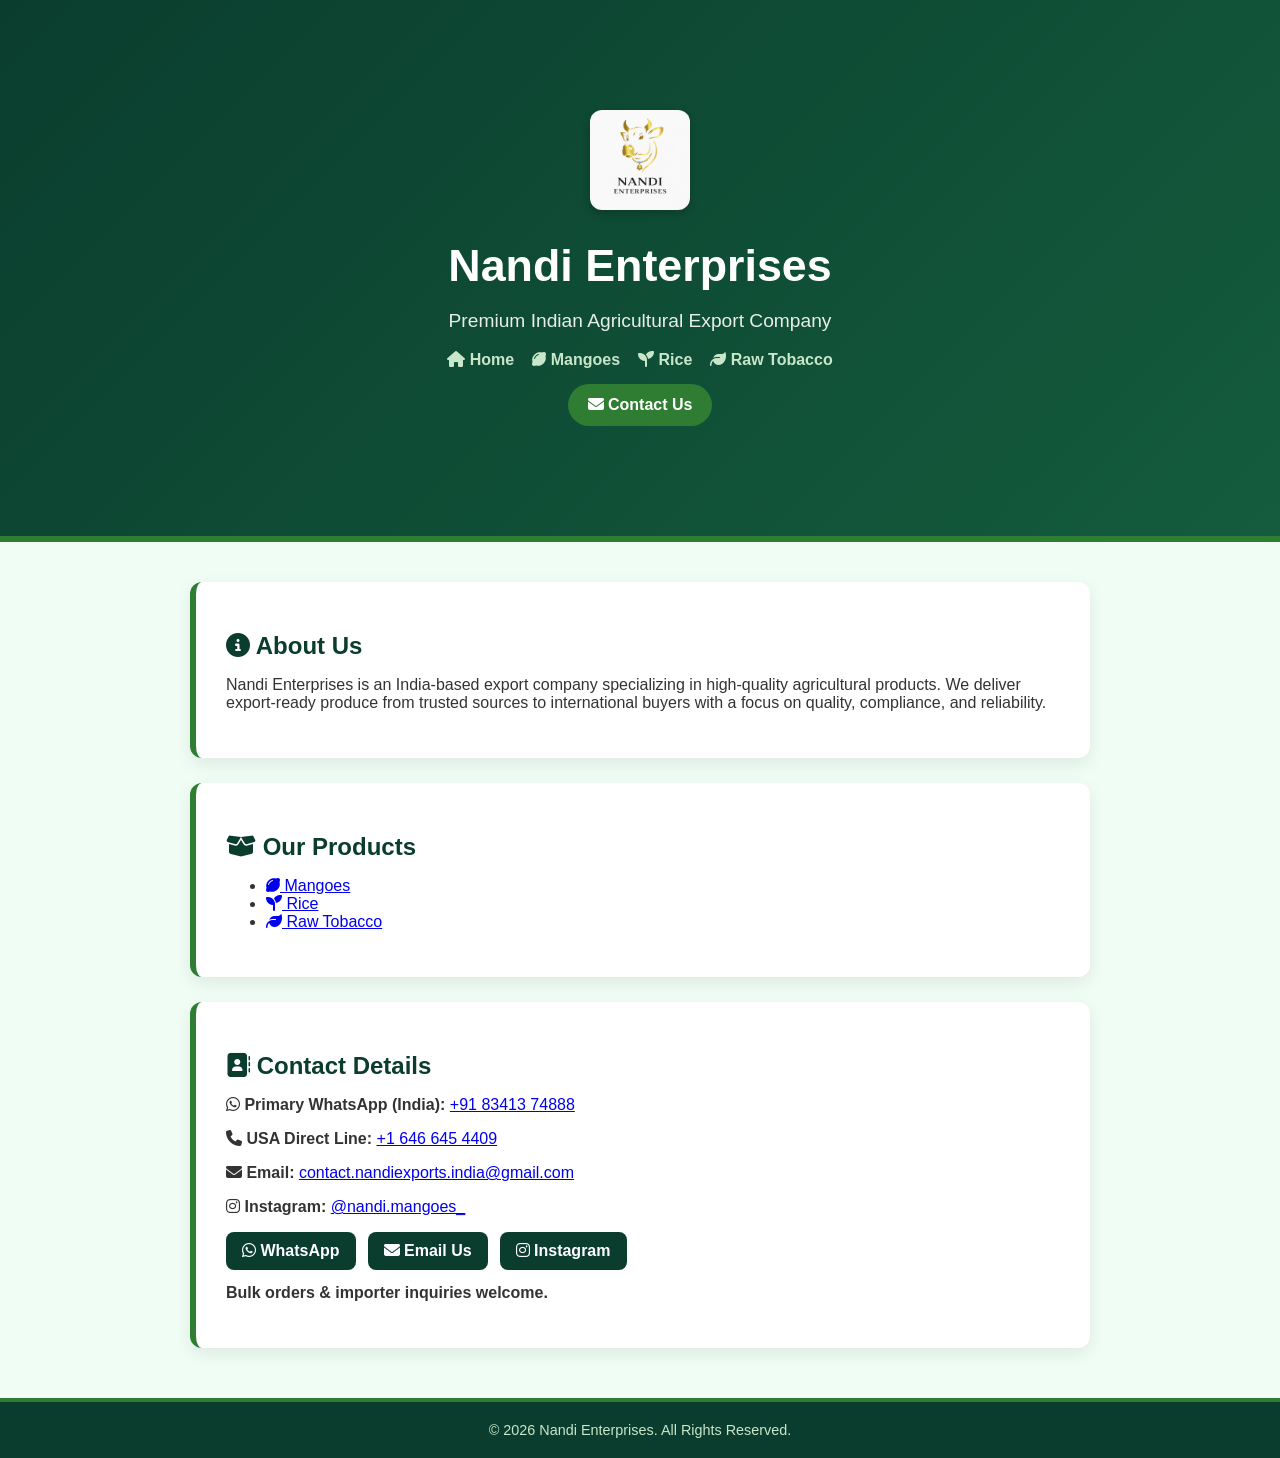
==== index.html @ 08561d66 "Update index.html" ====
<!DOCTYPE html>
<html lang="en">
<head>
  <meta charset="UTF-8">
  <title>Nandi Enterprises | Indian Agricultural Exports</title>
  <meta name="viewport" content="width=device-width, initial-scale=1.0">
  <!-- Font Awesome for icons -->
  <link rel="stylesheet" href="https://cdnjs.cloudflare.com/ajax/libs/font-awesome/6.5.0/css/all.min.css">
  <link rel="stylesheet" href="style.css">
</head>
<body>

<header class="header">
  <div class="container">
    <img src="Nandi%20Enterprises.png" alt="Nandi Enterprises Logo" class="logo">
    <h1>Nandi Enterprises</h1>
    <p>Premium Indian Agricultural Export Company</p>
    <nav class="nav">
      <a href="index.html"><i class="fas fa-home"></i> Home</a>
      <a href="mangoes.html"><i class="fas fa-lemon"></i> Mangoes</a>
      <a href="rice.html"><i class="fas fa-seedling"></i> Rice</a>
      <a href="raw-tobacco.html"><i class="fas fa-leaf"></i> Raw Tobacco</a>
    </nav>
    <a class="btn" href="#contact"><i class="fas fa-envelope"></i> Contact Us</a>
  </div>
</header>

<main class="container">
  <section class="card">
    <h2><i class="fas fa-info-circle"></i> About Us</h2>
    <p>
      Nandi Enterprises is an India-based export company specializing in high-quality agricultural products.
      We deliver export-ready produce from trusted sources to international buyers with a focus on quality, compliance, and reliability.
    </p>
  </section>

  <section class="card">
    <h2><i class="fas fa-box-open"></i> Our Products</h2>
    <ul>
      <li><a href="mangoes.html"><i class="fas fa-lemon"></i> Mangoes</a></li>
      <li><a href="rice.html"><i class="fas fa-seedling"></i> Rice</a></li>
      <li><a href="raw-tobacco.html"><i class="fas fa-leaf"></i> Raw Tobacco</a></li>
    </ul>
  </section>

  <section id="contact" class="card">
    <h2><i class="fas fa-address-book"></i> Contact Details</h2>

    <p><b><i class="fab fa-whatsapp"></i> Primary WhatsApp (India):</b>
      <a href="https://wa.me/918341374888" target="_blank">+91 83413 74888</a>
    </p>

    <p><b><i class="fas fa-phone"></i> USA Direct Line:</b>
      <a href="tel:+16466454409">+1 646 645 4409</a>
    </p>

    <p><b><i class="fas fa-envelope"></i> Email:</b>
      <a href="mailto:contact.nandiexports.india@gmail.com">contact.nandiexports.india@gmail.com</a>
    </p>

    <p><b><i class="fab fa-instagram"></i> Instagram:</b>
      <a href="https://instagram.com/nandi.mangoes_" target="_blank">@nandi.mangoes_</a>
    </p>

    <div class="contact-buttons">
      <a class="btn2" href="https://wa.me/918341374888" target="_blank"><i class="fab fa-whatsapp"></i> WhatsApp</a>
      <a class="btn2" href="mailto:contact.nandiexports.india@gmail.com"><i class="fas fa-envelope"></i> Email Us</a>
      <a class="btn2" href="https://instagram.com/nandi.mangoes_" target="_blank"><i class="fab fa-instagram"></i> Instagram</a>
    </div>

    <p style="margin-top:14px;"><b>Bulk orders & importer inquiries welcome.</b></p>
  </section>
</main>

<footer class="footer">
  © <span id="year"></span> Nandi Enterprises. All Rights Reserved.
</footer>

<script>
  document.getElementById("year").textContent = new Date().getFullYear();
</script>

</body>
</html>
---- style.css ----
body {
  margin: 0;
  font-family: "Segoe UI", Arial, sans-serif;
  background: #f0fdf4; /* softer green-tinted background */
  color: #333;
}

/* Header */
.header {
  background: linear-gradient(135deg, #0a3d2e, #145c3d);
  color: white;
  padding: 70px 20px;
  text-align: center;
  border-bottom: 6px solid #2e7d32;
}

.header h1 {
  font-size: 2.8rem;
  margin-bottom: 10px;
}

.header p {
  font-size: 1.2rem;
  opacity: 0.9;
}

/* Navigation */
.nav {
  margin-top: 18px;
  display: flex;
  justify-content: center;
  gap: 18px;
  flex-wrap: wrap;
}

.nav a {
  color: #c8e6c9;
  text-decoration: none;
  font-weight: bold;
  transition: color 0.3s ease;
}

.nav a:hover {
  color: #ffffff;
  text-decoration: underline;
}

/* Container & Cards */
.container {
  max-width: 900px;
  margin: 40px auto;
  padding: 0 20px;
}

.card {
  background: white;
  padding: 30px;
  margin-bottom: 25px;
  border-radius: 12px;
  box-shadow: 0 6px 18px rgba(0, 0, 0, 0.08);
  border-left: 6px solid #2e7d32;
}

h2 {
  color: #0a3d2e;
  margin-bottom: 12px;
}

/* Buttons */
.btn {
  display: inline-block;
  margin-top: 15px;
  padding: 12px 20px;
  background: #2e7d32;
  color: white;
  text-decoration: none;
  font-weight: bold;
  border-radius: 25px;
  transition: background 0.3s ease;
}

.btn:hover {
  background: #1b5e20;
}

/* Contact Buttons */
.contact-buttons {
  display: flex;
  gap: 12px;
  flex-wrap: wrap;
  margin-top: 15px;
}

.btn2 {
  display: inline-block;
  padding: 10px 16px;
  border-radius: 8px;
  text-decoration: none;
  background: #0a3d2e;
  color: white;
  font-weight: bold;
  transition: background 0.3s ease;
}

.btn2:hover {
  background: #145c3d;
}

/* Logo */
.logo {
  width: 100px;
  height: auto;
  display: block;
  margin: 0 auto 20px auto;
  border-radius: 12px;
  box-shadow: 0 4px 10px rgba(0,0,0,0.2);
}

/* Footer */
.footer {
  background: #0a3d2e;
  color: #c8e6c9;
  text-align: center;
  padding: 20px;
  margin-top: 50px;
  font-size: 0.9rem;
  border-top: 4px solid #2e7d32;
}
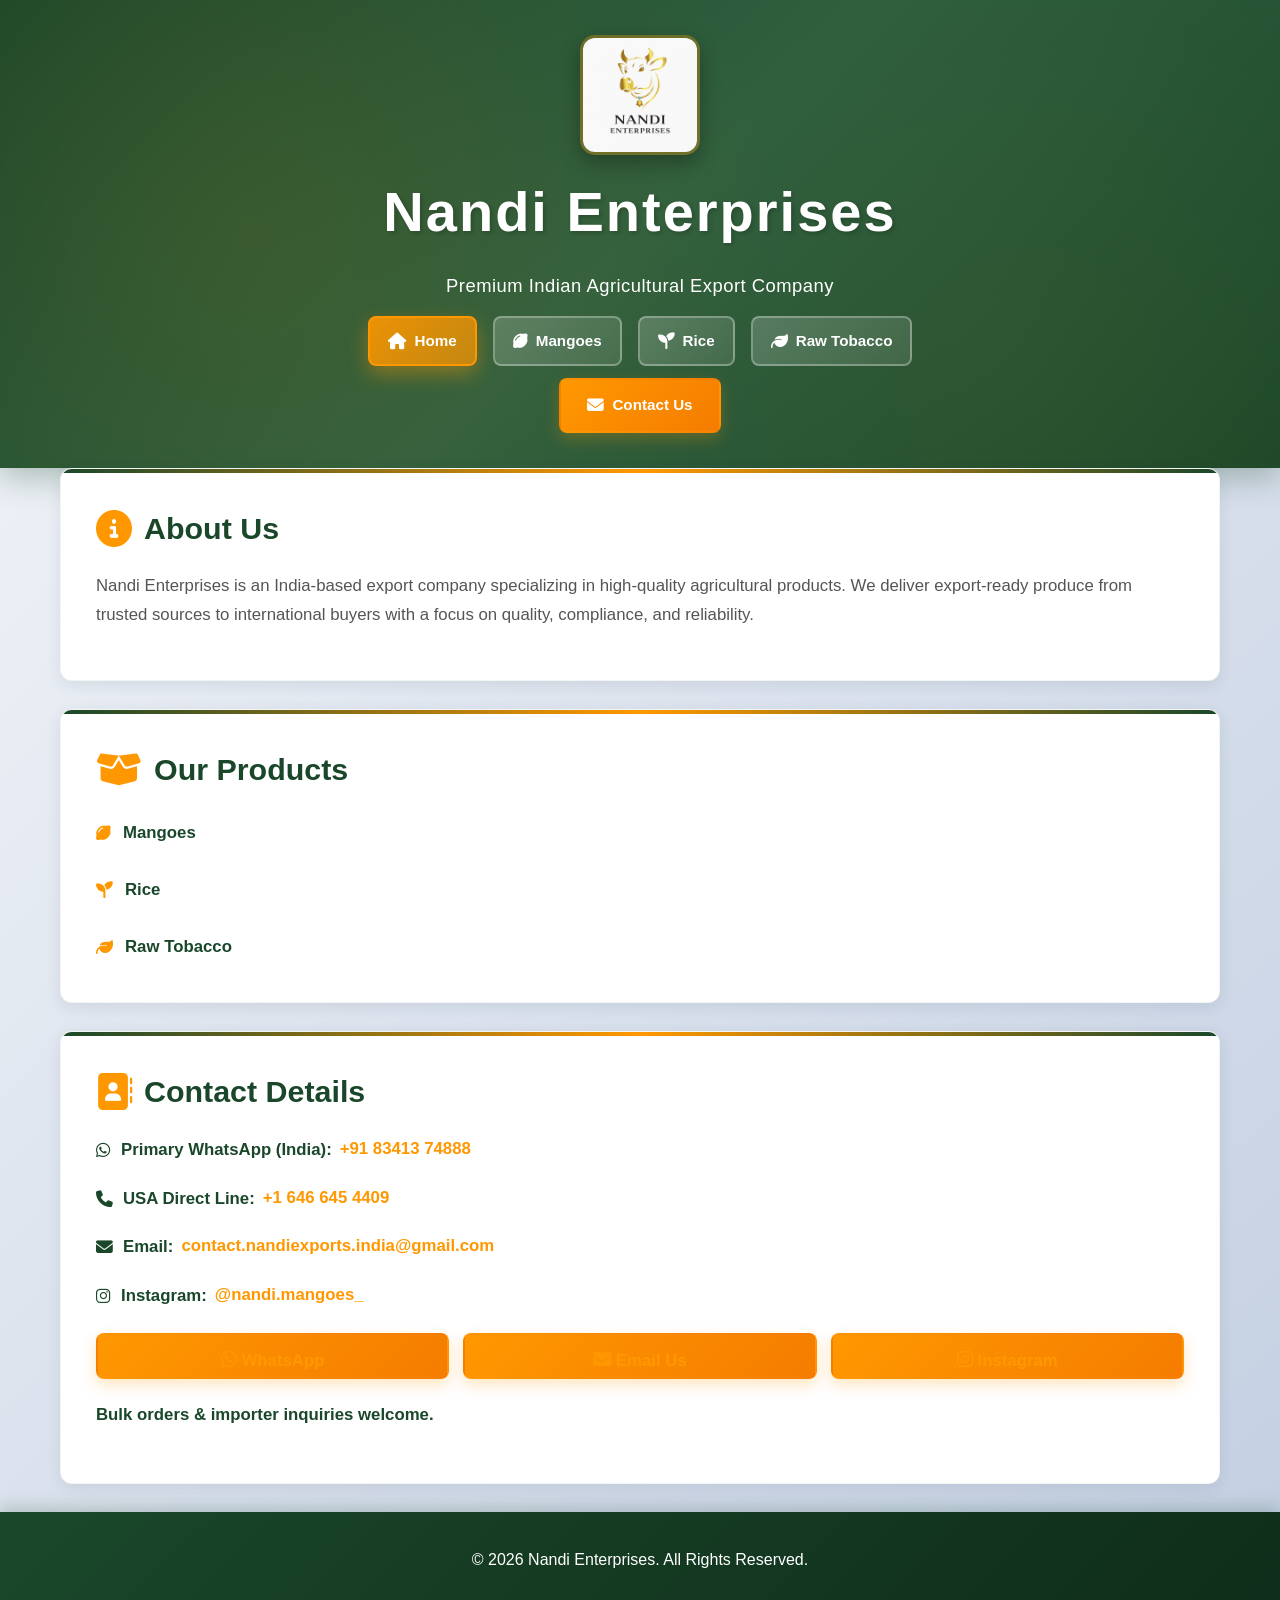
==== commit 8e16e44c: "updated css for home screen" ====
--- a/index.html
+++ b/index.html
@@ -78,6 +78,17 @@
 
 <script>
   document.getElementById("year").textContent = new Date().getFullYear();
+  
+  // Highlight current navigation link
+  const navLinks = document.querySelectorAll('.nav a');
+  const currentPage = window.location.pathname.split('/').pop() || 'index.html';
+  
+  navLinks.forEach(link => {
+    const href = link.getAttribute('href');
+    if (href === currentPage || (currentPage === '' && href === 'index.html')) {
+      link.classList.add('active');
+    }
+  });
 </script>
 
 </body>
--- a/style.css
+++ b/style.css
@@ -1,128 +1,706 @@
+/* ===== RESET & BASE STYLES ===== */
+* {
+  margin: 0;
+  padding: 0;
+  box-sizing: border-box;
+}
+
+html {
+  scroll-behavior: smooth;
+}
+
 body {
+  font-family: 'Poppins', 'Segoe UI', Tahoma, Geneva, Verdana, sans-serif;
+  line-height: 1.6;
+  color: #2c3e50;
+  background: linear-gradient(135deg, #f5f7fa 0%, #c3cfe2 100%);
+  min-height: 100vh;
+}
+
+/* ===== CONTAINER ===== */
+.container {
+  max-width: 1200px;
+  margin: 0 auto;
+  padding: 0 20px;
+}
+
+/* ===== HEADER ===== */
+.header {
+  background: linear-gradient(135deg, #1a472a 0%, #2d5f3f 50%, #1a472a 100%);
+  color: white;
+  padding: clamp(20px, 3vw, 35px) 20px;
+  text-align: center;
+  box-shadow: 0 10px 30px rgba(26, 71, 42, 0.3);
+  position: relative;
+  overflow: hidden;
+}
+
+.header::before {
+  content: '';
+  position: absolute;
+  top: 0;
+  left: 0;
+  right: 0;
+  bottom: 0;
+  background: radial-gradient(circle at 20% 50%, rgba(255, 152, 0, 0.1) 0%, transparent 50%),
+              radial-gradient(circle at 80% 80%, rgba(255, 152, 0, 0.05) 0%, transparent 50%);
+  pointer-events: none;
+}
+
+.header .container {
+  display: flex;
+  flex-direction: column;
+  align-items: center;
+  gap: clamp(8px, 1.5vw, 12px);
+  position: relative;
+  z-index: 1;
+}
+
+/* Responsive logo */
+.header .logo {
+  width: clamp(70px, 18vw, 120px);
+  height: auto;
+  border-radius: 15px;
+  box-shadow: 0 8px 20px rgba(0, 0, 0, 0.3);
+  object-fit: contain;
+  border: 3px solid rgba(255, 152, 0, 0.3);
+  transition: transform 0.3s ease;
+  animation: slideDown 0.8s ease-out;
+}
+
+.header .logo:hover {
+  transform: scale(1.05);
+}
+
+/* Responsive heading */
+.header h1 {
+  font-size: clamp(2.2rem, 6vw, 3.5rem);
+  font-weight: 800;
+  letter-spacing: 2px;
+  margin-bottom: 2px;
+  text-shadow: 2px 2px 4px rgba(0, 0, 0, 0.2);
+  animation: slideDown 1s ease-out 0.2s both;
+}
+
+/* Responsive subtitle */
+.header p {
+  font-size: clamp(0.9rem, 2.2vw, 1.15rem);
+  opacity: 0.95;
+  max-width: 600px;
+  font-weight: 400;
+  letter-spacing: 0.5px;
   margin: 0;
-  font-family: "Segoe UI", Arial, sans-serif;
-  background: #f0fdf4; /* softer green-tinted background */
-  color: #333;
-}
-
-/* Header */
-.header {
-  background: linear-gradient(135deg, #0a3d2e, #145c3d);
+  animation: slideDown 1s ease-out 0.4s both;
+}
+
+/* Animation */
+@keyframes slideDown {
+  from {
+    opacity: 0;
+    transform: translateY(-30px);
+  }
+  to {
+    opacity: 1;
+    transform: translateY(0);
+  }
+}
+
+/* ===== NAVIGATION ===== */
+.nav {
+  display: flex;
+  flex-wrap: wrap;
+  justify-content: center;
+  align-items: center;
+  gap: clamp(10px, 1.8vw, 16px);
+  width: 100%;
+  margin-top: 4px;
+}
+
+.nav a {
   color: white;
-  padding: 70px 20px;
-  text-align: center;
-  border-bottom: 6px solid #2e7d32;
-}
-
-.header h1 {
-  font-size: 2.8rem;
-  margin-bottom: 10px;
-}
-
-.header p {
-  font-size: 1.2rem;
-  opacity: 0.9;
-}
-
-/* Navigation */
-.nav {
-  margin-top: 18px;
-  display: flex;
-  justify-content: center;
-  gap: 18px;
-  flex-wrap: wrap;
-}
-
-.nav a {
-  color: #c8e6c9;
   text-decoration: none;
-  font-weight: bold;
-  transition: color 0.3s ease;
+  padding: clamp(8px, 1.2vw, 11px) clamp(12px, 2vw, 18px);
+  background: linear-gradient(135deg, rgba(255, 255, 255, 0.2) 0%, rgba(255, 255, 255, 0.1) 100%);
+  border-radius: 8px;
+  transition: all 0.4s cubic-bezier(0.25, 0.46, 0.45, 0.94);
+  font-size: clamp(0.85rem, 1.3vw, 0.95rem);
+  font-weight: 600;
+  white-space: nowrap;
+  border: 2px solid rgba(255, 255, 255, 0.3);
+  backdrop-filter: blur(10px);
+  display: flex;
+  align-items: center;
+  gap: 8px;
 }
 
 .nav a:hover {
-  color: #ffffff;
-  text-decoration: underline;
-}
-
-/* Container & Cards */
-.container {
-  max-width: 900px;
-  margin: 40px auto;
-  padding: 0 20px;
-}
-
+  background: linear-gradient(135deg, rgba(255, 152, 0, 0.8) 0%, rgba(255, 152, 0, 0.6) 100%);
+  transform: translateY(-4px) scale(1.05);
+  border-color: rgba(255, 152, 0, 1);
+  box-shadow: 0 8px 20px rgba(255, 152, 0, 0.3);
+}
+
+.nav a.active {
+  background: linear-gradient(135deg, rgba(255, 152, 0, 0.9) 0%, rgba(255, 152, 0, 0.7) 100%);
+  border-color: rgba(255, 152, 0, 1);
+  box-shadow: 0 8px 20px rgba(255, 152, 0, 0.4);
+  font-weight: 700;
+}
+
+.nav i {
+  font-size: 1.1em;
+}
+
+/* ===== BUTTONS ===== */
+.btn, .btn2 {
+  display: inline-block;
+  padding: clamp(9px, 1.3vw, 13px) clamp(18px, 2.8vw, 26px);
+  background: linear-gradient(135deg, #ff9800 0%, #f57c00 100%);
+  color: white;
+  text-decoration: none;
+  border-radius: 8px;
+  transition: all 0.4s cubic-bezier(0.25, 0.46, 0.45, 0.94);
+  font-size: clamp(0.85rem, 1.3vw, 0.95rem);
+  font-weight: 700;
+  border: 2px solid transparent;
+  cursor: pointer;
+  box-shadow: 0 6px 15px rgba(255, 152, 0, 0.25);
+  position: relative;
+  overflow: hidden;
+  display: inline-flex;
+  align-items: center;
+  gap: 8px;
+}
+
+.btn::before, .btn2::before {
+  content: '';
+  position: absolute;
+  top: 0;
+  left: -100%;
+  width: 100%;
+  height: 100%;
+  background: rgba(255, 255, 255, 0.2);
+  transition: left 0.4s ease;
+}
+
+.btn:hover, .btn2:hover {
+  background: linear-gradient(135deg, #f57c00 0%, #e65100 100%);
+  transform: translateY(-5px);
+  box-shadow: 0 12px 25px rgba(255, 152, 0, 0.4);
+  border-color: rgba(255, 255, 255, 0.5);
+}
+
+.btn:hover::before, .btn2:hover::before {
+  left: 100%;
+}
+
+.btn i, .btn2 i {
+  font-size: 1.1em;
+}
+
+/* ===== MAIN CONTENT ===== */
+main {
+  padding: clamp(20px, 3vw, 40px) 20px;
+  min-height: calc(100vh - 200px);
+}
+
+/* ===== CARDS ===== */
 .card {
   background: white;
-  padding: 30px;
-  margin-bottom: 25px;
+  padding: clamp(22px, 3.5vw, 35px);
+  margin-bottom: clamp(18px, 2.5vw, 28px);
   border-radius: 12px;
-  box-shadow: 0 6px 18px rgba(0, 0, 0, 0.08);
-  border-left: 6px solid #2e7d32;
-}
-
-h2 {
-  color: #0a3d2e;
-  margin-bottom: 12px;
-}
-
-/* Buttons */
-.btn {
+  box-shadow: 0 4px 15px rgba(44, 62, 80, 0.1);
+  transition: all 0.4s cubic-bezier(0.25, 0.46, 0.45, 0.94);
+  border: 1px solid rgba(26, 71, 42, 0.05);
+  position: relative;
+  overflow: hidden;
+}
+
+.card::before {
+  content: '';
+  position: absolute;
+  top: 0;
+  left: 0;
+  right: 0;
+  height: 4px;
+  background: linear-gradient(90deg, #1a472a 0%, #ff9800 50%, #1a472a 100%);
+}
+
+.card:hover {
+  transform: translateY(-8px);
+  box-shadow: 0 15px 40px rgba(44, 62, 80, 0.15);
+  border-color: rgba(255, 152, 0, 0.2);
+}
+
+.card h2 {
+  font-size: clamp(1.4rem, 2.8vw, 1.9rem);
+  color: #1a472a;
+  margin-bottom: clamp(14px, 2vw, 20px);
+  display: flex;
+  align-items: center;
+  gap: 12px;
+  font-weight: 700;
+}
+
+.card h2 i {
+  color: #ff9800;
+  font-size: 1.2em;
+}
+
+.card p {
+  font-size: clamp(0.9rem, 1.7vw, 1.05rem);
+  color: #555;
+  margin-bottom: clamp(12px, 1.5vw, 16px);
+  line-height: 1.7;
+  font-weight: 400;
+}
+
+/* ===== LISTS ===== */
+.card ul {
+  list-style: none;
+  padding-left: 0;
+  display: flex;
+  flex-direction: column;
+  gap: clamp(12px, 1.5vw, 18px);
+}
+
+.card ul li {
+  margin-bottom: 0;
+  font-size: clamp(0.9rem, 1.7vw, 1.05rem);
+}
+
+.card ul li a {
+  color: #1a472a;
+  text-decoration: none;
+  font-weight: 600;
+  transition: all 0.3s cubic-bezier(0.25, 0.46, 0.45, 0.94);
+  display: inline-flex;
+  align-items: center;
+  gap: 12px;
+  padding: 6px 0;
+}
+
+.card ul li a:hover {
+  color: #ff9800;
+  transform: translateX(8px);
+}
+
+.card ul li a i {
+  color: #ff9800;
+  transition: all 0.3s ease;
+}
+
+.card ul li a:hover i {
+  transform: scale(1.2);
+}
+
+/* ===== CONTACT SECTION ===== */
+.card#contact p {
+  margin-bottom: clamp(13px, 1.8vw, 18px);
+  display: flex;
+  align-items: center;
+  gap: 8px;
+}
+
+.card b {
+  color: #1a472a;
+  font-weight: 700;
+  display: flex;
+  align-items: center;
+  gap: 10px;
+  margin-bottom: 0;
+}
+
+.card a[href*="tel:"],
+.card a[href*="mailto:"],
+.card a[href*="wa.me"],
+.card a[href*="instagram"] {
+  color: #ff9800;
+  text-decoration: none;
+  font-weight: 600;
+  transition: all 0.3s cubic-bezier(0.25, 0.46, 0.45, 0.94);
+  position: relative;
   display: inline-block;
-  margin-top: 15px;
-  padding: 12px 20px;
-  background: #2e7d32;
+  padding-bottom: 2px;
+  font-size: clamp(0.9rem, 1.7vw, 1.05rem);
+}
+
+.card a[href*="tel:"]::after,
+.card a[href*="mailto:"]::after,
+.card a[href*="wa.me"]::after,
+.card a[href*="instagram"]::after {
+  content: '';
+  position: absolute;
+  bottom: 0;
+  left: 0;
+  width: 0;
+  height: 2px;
+  background: #ff9800;
+  transition: width 0.3s ease;
+}
+
+.card a[href*="tel:"]:hover,
+.card a[href*="mailto:"]:hover,
+.card a[href*="wa.me"]:hover,
+.card a[href*="instagram"]:hover {
+  color: #f57c00;
+}
+
+.card a[href*="tel:"]:hover::after,
+.card a[href*="mailto:"]:hover::after,
+.card a[href*="wa.me"]:hover::after,
+.card a[href*="instagram"]:hover::after {
+  width: 100%;
+}
+
+/* ===== CONTACT BUTTONS ===== */
+.contact-buttons {
+  display: flex;
+  flex-wrap: wrap;
+  gap: clamp(10px, 1.8vw, 14px);
+  margin: clamp(16px, 2.5vw, 22px) 0;
+  justify-content: center;
+}
+
+.contact-buttons .btn2 {
+  flex: 1;
+  min-width: 140px;
+  text-align: center;
+  display: flex;
+  align-items: center;
+  justify-content: center;
+  gap: 8px;
+}
+
+/* ===== FOOTER ===== */
+.footer {
+  background: linear-gradient(135deg, #1a472a 0%, #0f2d1a 100%);
   color: white;
-  text-decoration: none;
-  font-weight: bold;
-  border-radius: 25px;
-  transition: background 0.3s ease;
-}
-
-.btn:hover {
-  background: #1b5e20;
-}
-
-/* Contact Buttons */
-.contact-buttons {
-  display: flex;
-  gap: 12px;
-  flex-wrap: wrap;
-  margin-top: 15px;
-}
-
-.btn2 {
-  display: inline-block;
-  padding: 10px 16px;
-  border-radius: 8px;
-  text-decoration: none;
-  background: #0a3d2e;
-  color: white;
-  font-weight: bold;
-  transition: background 0.3s ease;
-}
-
-.btn2:hover {
-  background: #145c3d;
-}
-
-/* Logo */
-.logo {
-  width: 100px;
-  height: auto;
-  display: block;
-  margin: 0 auto 20px auto;
-  border-radius: 12px;
-  box-shadow: 0 4px 10px rgba(0,0,0,0.2);
-}
-
-/* Footer */
-.footer {
-  background: #0a3d2e;
-  color: #c8e6c9;
   text-align: center;
-  padding: 20px;
-  margin-top: 50px;
-  font-size: 0.9rem;
-  border-top: 4px solid #2e7d32;
-}
+  padding: clamp(22px, 3.5vw, 35px) 20px;
+  font-size: clamp(0.85rem, 1.6vw, 1rem);
+  box-shadow: 0 -6px 15px rgba(26, 71, 42, 0.2);
+  margin-top: auto;
+  font-weight: 500;
+}
+
+/* ===== TABLET VIEW (769px to 1024px) ===== */
+@media (max-width: 1024px) {
+  .header .container {
+    gap: 10px;
+  }
+  
+  .header h1 {
+    font-size: 2.3rem;
+  }
+  
+  .header p {
+    font-size: 1rem;
+  }
+  
+  .header .logo {
+    width: 110px;
+  }
+  
+  .nav {
+    gap: 11px;
+  }
+  
+  .nav a {
+    padding: 8px 12px;
+    font-size: 0.9rem;
+  }
+  
+  main {
+    padding: 22px 15px;
+  }
+  
+  .contact-buttons {
+    justify-content: space-between;
+  }
+  
+  .card {
+    padding: 22px 18px;
+    margin-bottom: 18px;
+  }
+  
+  .card h2 {
+    font-size: 1.6rem;
+  }
+}
+
+/* ===== MOBILE VIEW (max-width: 768px) ===== */
+@media (max-width: 768px) {
+  /* General */
+  body {
+    background: linear-gradient(135deg, #f5f7fa 0%, #e8ecf1 100%);
+  }
+  
+  /* Header adjustments */
+  .header {
+    padding: 18px 15px;
+    box-shadow: 0 6px 20px rgba(26, 71, 42, 0.25);
+  }
+  
+  .header .logo {
+    width: 85px;
+    border-width: 2px;
+  }
+  
+  .header h1 {
+    font-size: 1.6rem;
+    margin-bottom: 3px;
+  }
+  
+  .header p {
+    font-size: 0.9rem;
+  }
+  
+  /* Navigation stack vertically */
+  .nav {
+    flex-direction: column;
+    align-items: stretch;
+    gap: 7px;
+    margin-top: 4px;
+  }
+  
+  .nav a {
+    text-align: center;
+    padding: 10px 12px;
+    font-size: 0.88rem;
+    border-radius: 7px;
+  }
+  
+  .nav a:hover {
+    transform: translateY(-3px) scale(1.02);
+  }
+  
+  /* Main content padding */
+  main {
+    padding: 18px 12px;
+  }
+  
+  /* Card adjustments */
+  .card {
+    padding: 18px 14px;
+    margin-bottom: 15px;
+    border-radius: 11px;
+  }
+  
+  .card h2 {
+    font-size: 1.3rem;
+    margin-bottom: 12px;
+    gap: 10px;
+  }
+  
+  .card p {
+    font-size: 0.9rem;
+    margin-bottom: 11px;
+  }
+  
+  .card ul {
+    gap: 10px;
+  }
+  
+  .card ul li {
+    font-size: 0.9rem;
+  }
+  
+  .card ul li a {
+    font-size: 0.9rem;
+    gap: 10px;
+  }
+  
+  /* Contact section */
+  .card#contact p {
+    margin-bottom: 12px;
+  }
+  
+  .card b {
+    font-size: 0.93rem;
+    margin-bottom: 2px;
+  }
+  
+  .card a[href*="tel:"],
+  .card a[href*="mailto:"],
+  .card a[href*="wa.me"],
+  .card a[href*="instagram"] {
+    font-size: 0.9rem;
+  }
+  
+  /* Contact buttons stack vertically */
+  .contact-buttons {
+    flex-direction: column;
+    gap: 8px;
+    margin: 15px 0;
+  }
+  
+  .contact-buttons .btn2 {
+    width: 100%;
+    min-width: unset;
+    padding: 11px 12px;
+    font-size: 0.88rem;
+  }
+  
+  /* Button adjustments */
+  .btn {
+    font-size: 0.88rem;
+    padding: 9px 12px;
+  }
+}
+
+/* ===== EXTRA SMALL DEVICES (max-width: 480px) ===== */
+@media (max-width: 480px) {
+  /* General spacing */
+  .container {
+    padding: 0 11px;
+  }
+  
+  /* Header */
+  .header {
+    padding: 16px 11px;
+  }
+  
+  .header .container {
+    gap: 9px;
+  }
+  
+  .header .logo {
+    width: 70px;
+    border-width: 2px;
+  }
+  
+  .header h1 {
+    font-size: 1.35rem;
+    margin-bottom: 2px;
+    letter-spacing: 0.5px;
+  }
+  
+  .header p {
+    font-size: 0.8rem;
+    max-width: 100%;
+  }
+  
+  /* Navigation */
+  .nav {
+    gap: 6px;
+  }
+  
+  .nav a {
+    font-size: 0.78rem;
+    padding: 8px 10px;
+    border-radius: 6px;
+  }
+  
+  .nav i {
+    display: none; /* Hide icons to save space */
+  }
+  
+  /* Main content */
+  main {
+    padding: 14px 11px;
+  }
+  
+  /* Cards */
+  .card {
+    padding: 14px 11px;
+    margin-bottom: 12px;
+    border-radius: 10px;
+  }
+  
+  .card h2 {
+    font-size: 1.1rem;
+    margin-bottom: 9px;
+    gap: 8px;
+    font-weight: 700;
+  }
+  
+  .card h2 i {
+    display: none; /* Hide icons in headings */
+    font-size: 1em;
+  }
+  
+  .card p {
+    font-size: 0.85rem;
+    margin-bottom: 9px;
+    line-height: 1.6;
+  }
+  
+  .card ul {
+    gap: 8px;
+  }
+  
+  .card ul li {
+    font-size: 0.85rem;
+  }
+  
+  .card ul li a {
+    font-size: 0.85rem;
+    gap: 6px;
+    font-weight: 600;
+  }
+  
+  .card ul li a i {
+    display: none; /* Hide icons in lists */
+  }
+  
+  /* Contact section */
+  .card#contact p {
+    margin-bottom: 10px;
+  }
+  
+  .card b {
+    font-size: 0.87rem;
+    margin-bottom: 2px;
+    gap: 6px;
+  }
+  
+  .card b i {
+    display: none;
+  }
+  
+  .card a[href*="tel:"],
+  .card a[href*="mailto:"],
+  .card a[href*="wa.me"],
+  .card a[href*="instagram"] {
+    font-size: 0.85rem;
+  }
+  
+  /* Contact buttons */
+  .contact-buttons {
+    flex-direction: column;
+    gap: 7px;
+    margin: 13px 0;
+  }
+  
+  .contact-buttons .btn2 {
+    width: 100%;
+    min-width: unset;
+    padding: 10px 11px;
+    font-size: 0.8rem;
+    justify-content: center;
+  }
+  
+  .contact-buttons .btn2 i {
+    display: inline;
+    margin-right: 4px;
+  }
+  
+  /* Button */
+  .btn {
+    font-size: 0.8rem;
+    padding: 8px 10px;
+  }
+  
+  .btn i {
+    display: inline;
+    margin-right: 4px;
+  }
+  
+  /* Footer */
+  .footer {
+    font-size: 0.76rem;
+    padding: 12px 11px;
+  }
+}
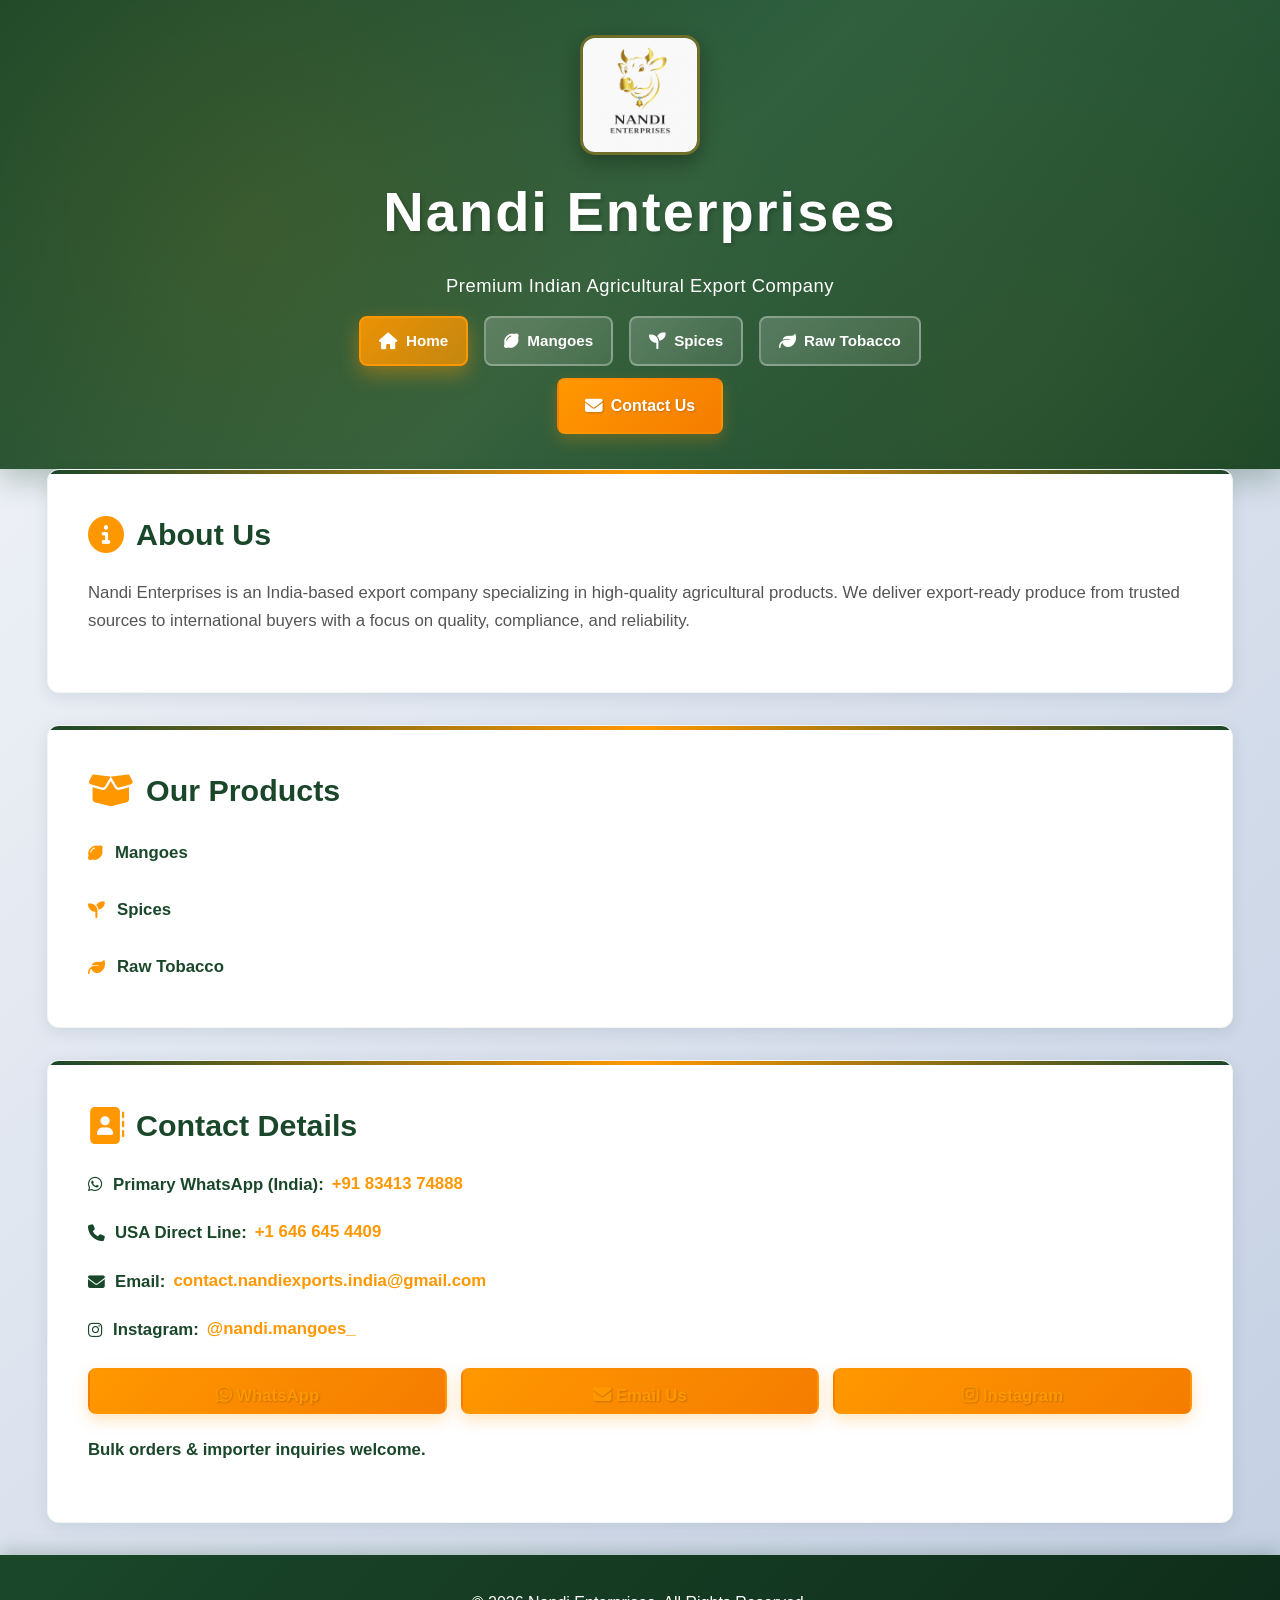
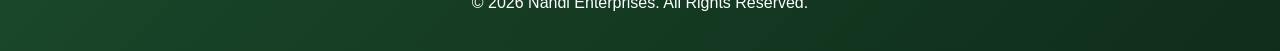
==== commit 1656e597: "updated css for home screen" ====
--- a/index.html
+++ b/index.html
@@ -18,7 +18,7 @@
     <nav class="nav">
       <a href="index.html"><i class="fas fa-home"></i> Home</a>
       <a href="mangoes.html"><i class="fas fa-lemon"></i> Mangoes</a>
-      <a href="rice.html"><i class="fas fa-seedling"></i> Rice</a>
+      <a href="spices.html"><i class="fas fa-seedling"></i> Spices</a>
       <a href="raw-tobacco.html"><i class="fas fa-leaf"></i> Raw Tobacco</a>
     </nav>
     <a class="btn" href="#contact"><i class="fas fa-envelope"></i> Contact Us</a>
@@ -38,7 +38,7 @@
     <h2><i class="fas fa-box-open"></i> Our Products</h2>
     <ul>
       <li><a href="mangoes.html"><i class="fas fa-lemon"></i> Mangoes</a></li>
-      <li><a href="rice.html"><i class="fas fa-seedling"></i> Rice</a></li>
+      <li><a href="spices.html"><i class="fas fa-seedling"></i> Spices</a></li>
       <li><a href="raw-tobacco.html"><i class="fas fa-leaf"></i> Raw Tobacco</a></li>
     </ul>
   </section>
@@ -80,15 +80,31 @@
   document.getElementById("year").textContent = new Date().getFullYear();
   
   // Highlight current navigation link
-  const navLinks = document.querySelectorAll('.nav a');
-  const currentPage = window.location.pathname.split('/').pop() || 'index.html';
+  function highlightCurrentNav() {
+    const navLinks = document.querySelectorAll('.nav a');
+    let currentPage = window.location.pathname.split('/').pop() || 'index.html';
+    
+    // Handle cases where pathname is just "/" or empty
+    if (currentPage === '' || currentPage === '/') {
+      currentPage = 'index.html';
+    }
+    
+    navLinks.forEach(link => {
+      const href = link.getAttribute('href');
+      // Remove any query parameters or hash if present
+      const cleanHref = href.split('?')[0].split('#')[0];
+      
+      if (cleanHref === currentPage || (currentPage === 'index.html' && cleanHref === 'index.html')) {
+        link.classList.add('active');
+      } else {
+        link.classList.remove('active');
+      }
+    });
+  }
   
-  navLinks.forEach(link => {
-    const href = link.getAttribute('href');
-    if (href === currentPage || (currentPage === '' && href === 'index.html')) {
-      link.classList.add('active');
-    }
-  });
+  // Run on page load and when DOM is ready
+  highlightCurrentNav();
+  document.addEventListener('DOMContentLoaded', highlightCurrentNav);
 </script>
 
 </body>
--- a/style.css
+++ b/style.css
@@ -19,9 +19,9 @@
 
 /* ===== CONTAINER ===== */
 .container {
-  max-width: 1200px;
+  max-width: 95%;
   margin: 0 auto;
-  padding: 0 20px;
+  padding: 0 15px;
 }
 
 /* ===== HEADER ===== */
@@ -156,12 +156,12 @@
   display: inline-block;
   padding: clamp(9px, 1.3vw, 13px) clamp(18px, 2.8vw, 26px);
   background: linear-gradient(135deg, #ff9800 0%, #f57c00 100%);
-  color: white;
+  color: #ffffff;
   text-decoration: none;
   border-radius: 8px;
   transition: all 0.4s cubic-bezier(0.25, 0.46, 0.45, 0.94);
-  font-size: clamp(0.85rem, 1.3vw, 0.95rem);
-  font-weight: 700;
+  font-size: clamp(0.88rem, 1.4vw, 1rem);
+  font-weight: 800;
   border: 2px solid transparent;
   cursor: pointer;
   box-shadow: 0 6px 15px rgba(255, 152, 0, 0.25);
@@ -170,6 +170,7 @@
   display: inline-flex;
   align-items: center;
   gap: 8px;
+  text-shadow: 1px 1px 2px rgba(0, 0, 0, 0.2);
 }
 
 .btn::before, .btn2::before {
@@ -202,13 +203,14 @@
 main {
   padding: clamp(20px, 3vw, 40px) 20px;
   min-height: calc(100vh - 200px);
+  margin-top: clamp(15px, 2.5vw, 25px);
 }
 
 /* ===== CARDS ===== */
 .card {
   background: white;
-  padding: clamp(22px, 3.5vw, 35px);
-  margin-bottom: clamp(18px, 2.5vw, 28px);
+  padding: clamp(25px, 4vw, 40px);
+  margin-bottom: clamp(20px, 3vw, 32px);
   border-radius: 12px;
   box-shadow: 0 4px 15px rgba(44, 62, 80, 0.1);
   transition: all 0.4s cubic-bezier(0.25, 0.46, 0.45, 0.94);
@@ -414,6 +416,7 @@
   
   main {
     padding: 22px 15px;
+    margin-top: 18px;
   }
   
   .contact-buttons {
@@ -421,8 +424,8 @@
   }
   
   .card {
-    padding: 22px 18px;
-    margin-bottom: 18px;
+    padding: 25px 20px;
+    margin-bottom: 20px;
   }
   
   .card h2 {
@@ -479,6 +482,7 @@
   /* Main content padding */
   main {
     padding: 18px 12px;
+    margin-top: 14px;
   }
   
   /* Card adjustments */
@@ -600,6 +604,7 @@
   /* Main content */
   main {
     padding: 14px 11px;
+    margin-top: 12px;
   }
   
   /* Cards */
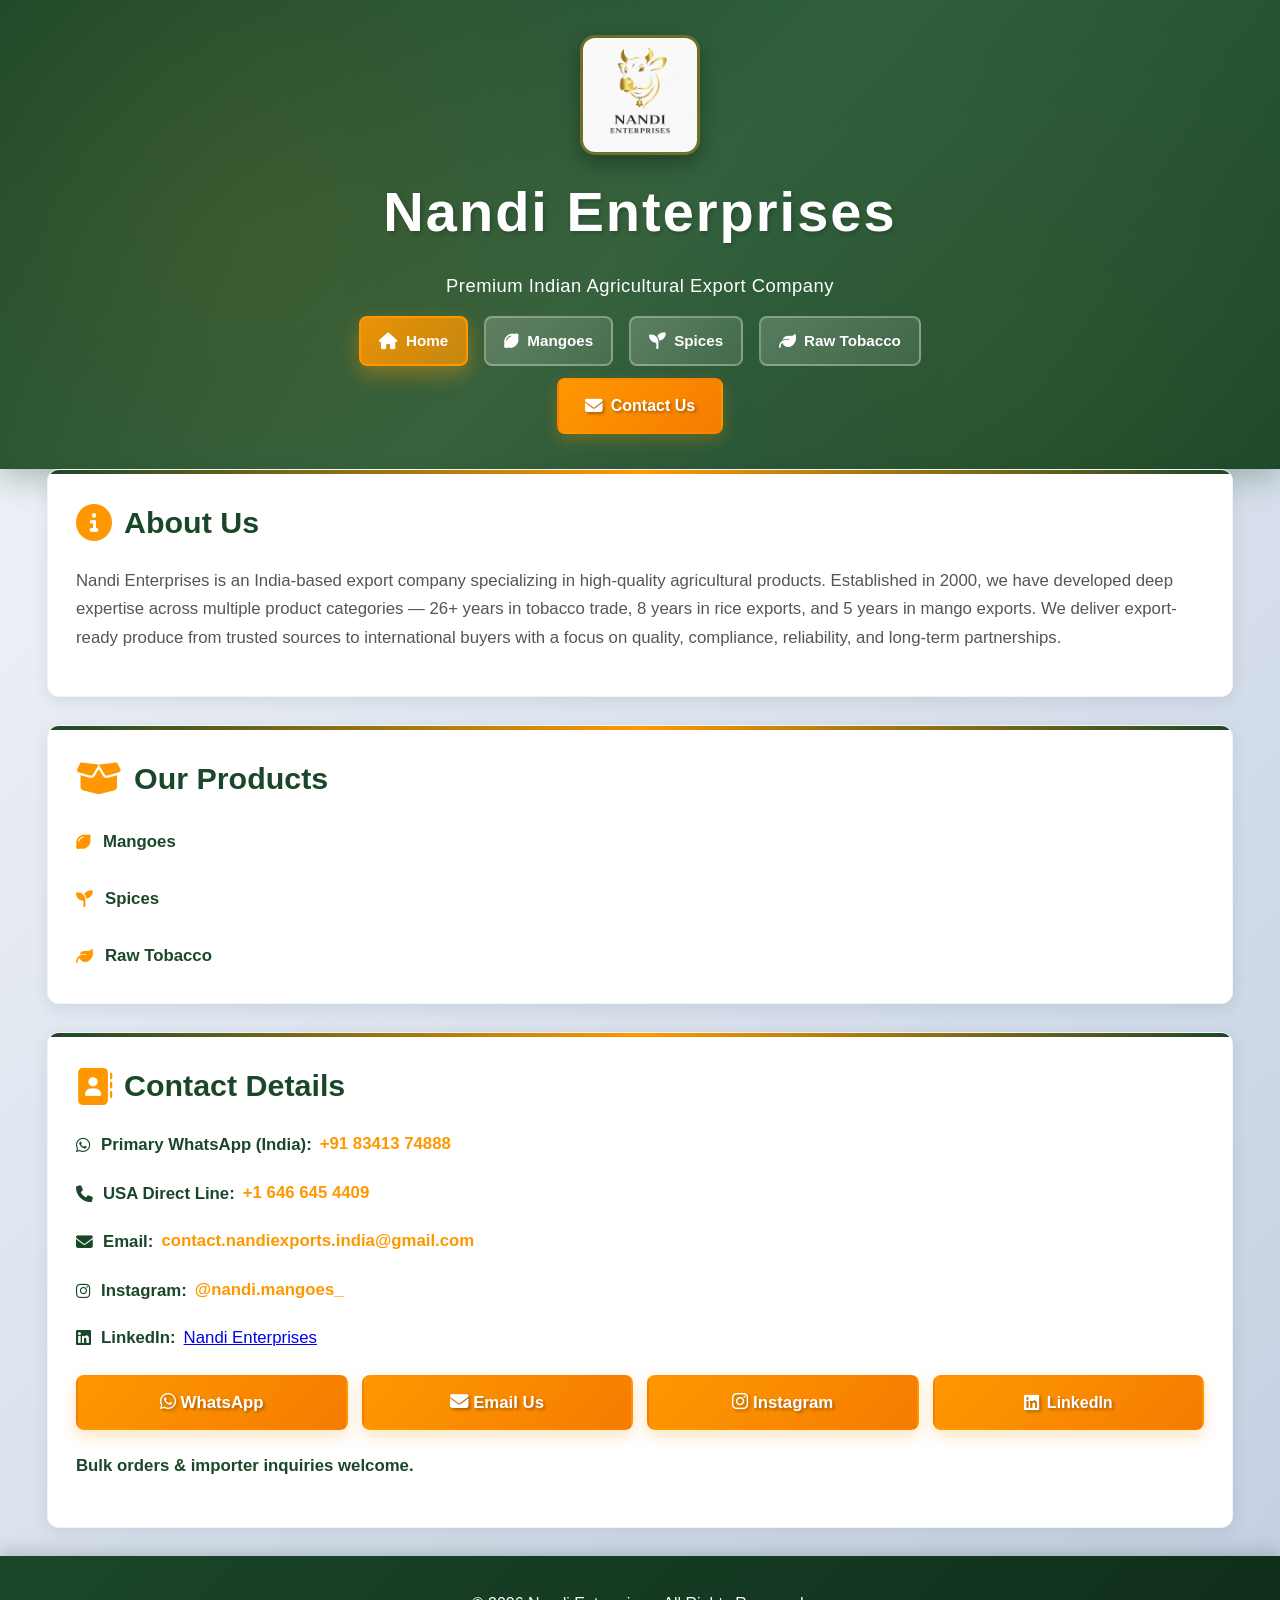
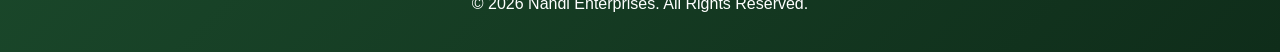
==== commit 16e8e7b5: "Update product pages with complete content and optimize card padding for desktop view" ====
--- a/index.html
+++ b/index.html
@@ -29,8 +29,7 @@
   <section class="card">
     <h2><i class="fas fa-info-circle"></i> About Us</h2>
     <p>
-      Nandi Enterprises is an India-based export company specializing in high-quality agricultural products.
-      We deliver export-ready produce from trusted sources to international buyers with a focus on quality, compliance, and reliability.
+      Nandi Enterprises is an India-based export company specializing in high-quality agricultural products. Established in 2000, we have developed deep expertise across multiple product categories — 26+ years in tobacco trade, 8 years in rice exports, and 5 years in mango exports. We deliver export-ready produce from trusted sources to international buyers with a focus on quality, compliance, reliability, and long-term partnerships.
     </p>
   </section>
 
@@ -62,10 +61,15 @@
       <a href="https://instagram.com/nandi.mangoes_" target="_blank">@nandi.mangoes_</a>
     </p>
 
+    <p><b><i class="fab fa-linkedin"></i> LinkedIn:</b>
+      <a href="https://www.linkedin.com/in/nandi-enterprises-9568033ba/" target="_blank">Nandi Enterprises</a>
+    </p>
+
     <div class="contact-buttons">
       <a class="btn2" href="https://wa.me/918341374888" target="_blank"><i class="fab fa-whatsapp"></i> WhatsApp</a>
       <a class="btn2" href="mailto:contact.nandiexports.india@gmail.com"><i class="fas fa-envelope"></i> Email Us</a>
       <a class="btn2" href="https://instagram.com/nandi.mangoes_" target="_blank"><i class="fab fa-instagram"></i> Instagram</a>
+      <a class="btn2" href="https://www.linkedin.com/in/nandi-enterprises-9568033ba/" target="_blank"><i class="fab fa-linkedin"></i> LinkedIn</a>
     </div>
 
     <p style="margin-top:14px;"><b>Bulk orders & importer inquiries welcome.</b></p>
--- a/style.css
+++ b/style.css
@@ -156,12 +156,12 @@
   display: inline-block;
   padding: clamp(9px, 1.3vw, 13px) clamp(18px, 2.8vw, 26px);
   background: linear-gradient(135deg, #ff9800 0%, #f57c00 100%);
-  color: #ffffff;
-  text-decoration: none;
+  color: #ffffff !important;
+  text-decoration: none !important;
   border-radius: 8px;
   transition: all 0.4s cubic-bezier(0.25, 0.46, 0.45, 0.94);
   font-size: clamp(0.88rem, 1.4vw, 1rem);
-  font-weight: 800;
+  font-weight: 900 !important;
   border: 2px solid transparent;
   cursor: pointer;
   box-shadow: 0 6px 15px rgba(255, 152, 0, 0.25);
@@ -169,8 +169,9 @@
   overflow: hidden;
   display: inline-flex;
   align-items: center;
+  justify-content: center;
   gap: 8px;
-  text-shadow: 1px 1px 2px rgba(0, 0, 0, 0.2);
+  text-shadow: 2px 2px 3px rgba(0, 0, 0, 0.3);
 }
 
 .btn::before, .btn2::before {
@@ -189,6 +190,8 @@
   transform: translateY(-5px);
   box-shadow: 0 12px 25px rgba(255, 152, 0, 0.4);
   border-color: rgba(255, 255, 255, 0.5);
+  color: #ffffff !important;
+  text-decoration: none !important;
 }
 
 .btn:hover::before, .btn2:hover::before {
@@ -197,20 +200,21 @@
 
 .btn i, .btn2 i {
   font-size: 1.1em;
+  color: #ffffff;
 }
 
 /* ===== MAIN CONTENT ===== */
 main {
-  padding: clamp(20px, 3vw, 40px) 20px;
+  padding: clamp(25px, 4vw, 50px) 20px;
   min-height: calc(100vh - 200px);
-  margin-top: clamp(15px, 2.5vw, 25px);
+  margin-top: clamp(30px, 4vw, 50px);
 }
 
 /* ===== CARDS ===== */
 .card {
   background: white;
-  padding: clamp(25px, 4vw, 40px);
-  margin-bottom: clamp(20px, 3vw, 32px);
+  padding: clamp(18px, 2.5vw, 28px);
+  margin-bottom: clamp(18px, 2.5vw, 28px);
   border-radius: 12px;
   box-shadow: 0 4px 15px rgba(44, 62, 80, 0.1);
   transition: all 0.4s cubic-bezier(0.25, 0.46, 0.45, 0.94);
@@ -416,7 +420,7 @@
   
   main {
     padding: 22px 15px;
-    margin-top: 18px;
+    margin-top: 25px;
   }
   
   .contact-buttons {
@@ -482,7 +486,7 @@
   /* Main content padding */
   main {
     padding: 18px 12px;
-    margin-top: 14px;
+    margin-top: 35px;
   }
   
   /* Card adjustments */
@@ -604,7 +608,7 @@
   /* Main content */
   main {
     padding: 14px 11px;
-    margin-top: 12px;
+    margin-top: 25px;
   }
   
   /* Cards */
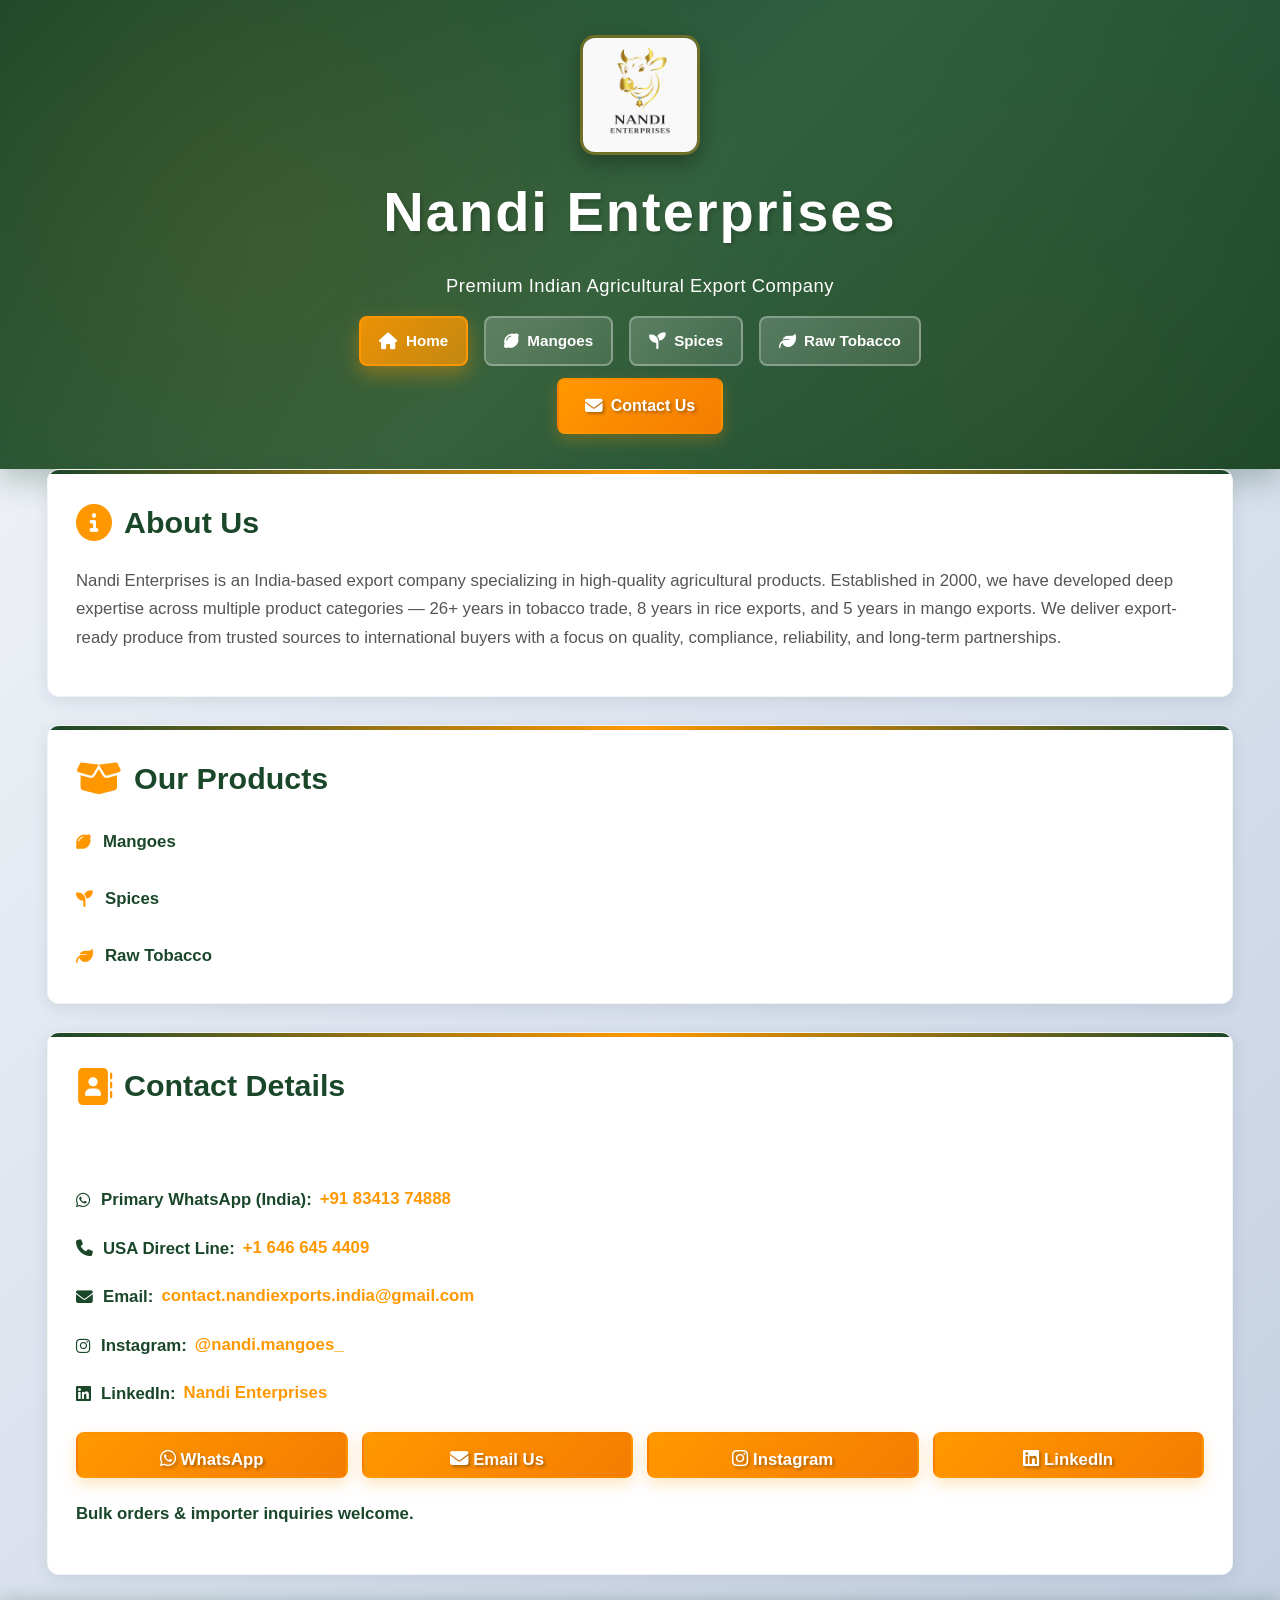
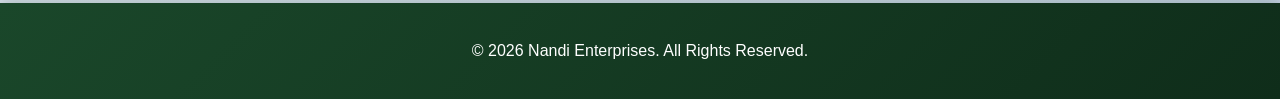
==== commit fea62c5c: "Update announcement banner - remove background color, full-width scrolling with white text" ====
--- a/index.html
+++ b/index.html
@@ -1,4 +1,4 @@
-<!DOCTYPE html>
+﻿<!DOCTYPE html>
 <html lang="en">
 <head>
   <meta charset="UTF-8">
@@ -22,6 +22,13 @@
       <a href="raw-tobacco.html"><i class="fas fa-leaf"></i> Raw Tobacco</a>
     </nav>
     <a class="btn" href="#contact"><i class="fas fa-envelope"></i> Contact Us</a>
+    <div id="announcement-banner" class="announcement-banner">
+      <div class="announcement-content">
+        <i class="fas fa-bell"></i>
+        <span class="announcement-text">Pre-orders for mangoes will open on April 14, 12:00 AM EDT (USA – Connecticut Time). Stay tuned!</span>
+        <i class="fas fa-bell"></i>
+      </div>
+    </div>
   </div>
 </header>
 
@@ -44,6 +51,14 @@
 
   <section id="contact" class="card">
     <h2><i class="fas fa-address-book"></i> Contact Details</h2>
+
+    <div id="announcement-banner" class="announcement-banner">
+      <div class="announcement-content">
+        <i class="fas fa-bell"></i>
+        <span class="announcement-text">Pre-orders for mangoes will open on April 14, 12:00 AM EDT (USA – Connecticut Time). Stay tuned!</span>
+        <i class="fas fa-bell"></i>
+      </div>
+    </div>
 
     <p><b><i class="fab fa-whatsapp"></i> Primary WhatsApp (India):</b>
       <a href="https://wa.me/918341374888" target="_blank">+91 83413 74888</a>
@@ -109,6 +124,30 @@
   // Run on page load and when DOM is ready
   highlightCurrentNav();
   document.addEventListener('DOMContentLoaded', highlightCurrentNav);
+
+  // Handle announcement banner visibility based on deadline
+  function checkAnnouncementDeadline() {
+    const banner = document.getElementById('announcement-banner');
+    if (!banner) return;
+    
+    // Deadline: April 14, 2026, 12:00 AM EDT (UTC-4)
+    // Convert to UTC: April 14, 2026, 04:00 UTC
+    const deadlineUTC = new Date('2026-04-14T04:00:00Z');
+    const now = new Date();
+    
+    // If current time is past the deadline, hide the banner
+    if (now >= deadlineUTC) {
+      banner.classList.add('hidden');
+    } else {
+      banner.classList.remove('hidden');
+    }
+  }
+  
+  // Check on page load
+  checkAnnouncementDeadline();
+  
+  // Recheck every minute to ensure accuracy
+  setInterval(checkAnnouncementDeadline, 60000);
 </script>
 
 </body>
--- a/style.css
+++ b/style.css
@@ -10,7 +10,7 @@
 }
 
 body {
-  font-family: 'Poppins', 'Segoe UI', Tahoma, Geneva, Verdana, sans-serif;
+  font-family: -apple-system, BlinkMacSystemFont, 'Segoe UI', 'Roboto', 'Oxygen', 'Ubuntu', 'Cantarell', 'Fira Sans', 'Droid Sans', 'Helvetica Neue', sans-serif;
   line-height: 1.6;
   color: #2c3e50;
   background: linear-gradient(135deg, #f5f7fa 0%, #c3cfe2 100%);
@@ -135,7 +135,6 @@
 
 .nav a:hover {
   background: linear-gradient(135deg, rgba(255, 152, 0, 0.8) 0%, rgba(255, 152, 0, 0.6) 100%);
-  transform: translateY(-4px) scale(1.05);
   border-color: rgba(255, 152, 0, 1);
   box-shadow: 0 8px 20px rgba(255, 152, 0, 0.3);
 }
@@ -187,7 +186,6 @@
 
 .btn:hover, .btn2:hover {
   background: linear-gradient(135deg, #f57c00 0%, #e65100 100%);
-  transform: translateY(-5px);
   box-shadow: 0 12px 25px rgba(255, 152, 0, 0.4);
   border-color: rgba(255, 255, 255, 0.5);
   color: #ffffff !important;
@@ -234,7 +232,6 @@
 }
 
 .card:hover {
-  transform: translateY(-8px);
   box-shadow: 0 15px 40px rgba(44, 62, 80, 0.15);
   border-color: rgba(255, 152, 0, 0.2);
 }
@@ -321,7 +318,8 @@
 .card a[href*="tel:"],
 .card a[href*="mailto:"],
 .card a[href*="wa.me"],
-.card a[href*="instagram"] {
+.card a[href*="instagram"],
+.card a[href*="linkedin"] {
   color: #ff9800;
   text-decoration: none;
   font-weight: 600;
@@ -335,7 +333,8 @@
 .card a[href*="tel:"]::after,
 .card a[href*="mailto:"]::after,
 .card a[href*="wa.me"]::after,
-.card a[href*="instagram"]::after {
+.card a[href*="instagram"]::after,
+.card a[href*="linkedin"]::after {
   content: '';
   position: absolute;
   bottom: 0;
@@ -349,7 +348,8 @@
 .card a[href*="tel:"]:hover,
 .card a[href*="mailto:"]:hover,
 .card a[href*="wa.me"]:hover,
-.card a[href*="instagram"]:hover {
+.card a[href*="instagram"]:hover,
+.card a[href*="linkedin"]:hover {
   color: #f57c00;
 }
 
@@ -377,6 +377,46 @@
   align-items: center;
   justify-content: center;
   gap: 8px;
+}
+
+/* ===== ANNOUNCEMENT BANNER ===== */
+.announcement-banner {
+  overflow: hidden;
+  width: 100%;
+  padding: clamp(10px, 1.5vw, 14px) 0;
+}
+
+.announcement-content {
+  display: flex;
+  align-items: center;
+  gap: 15px;
+  animation: scroll-announcement 15s linear infinite;
+  white-space: nowrap;
+  color: white;
+  font-weight: 600;
+  font-size: clamp(0.9rem, 1.5vw, 1.05rem);
+}
+
+.announcement-content i {
+  font-size: 1.3em;
+  flex-shrink: 0;
+}
+
+.announcement-text {
+  flex-shrink: 0;
+}
+
+@keyframes scroll-announcement {
+  0% {
+    transform: translateX(100%);
+  }
+  100% {
+    transform: translateX(-100%);
+  }
+}
+
+.announcement-banner.hidden {
+  display: none;
 }
 
 /* ===== FOOTER ===== */
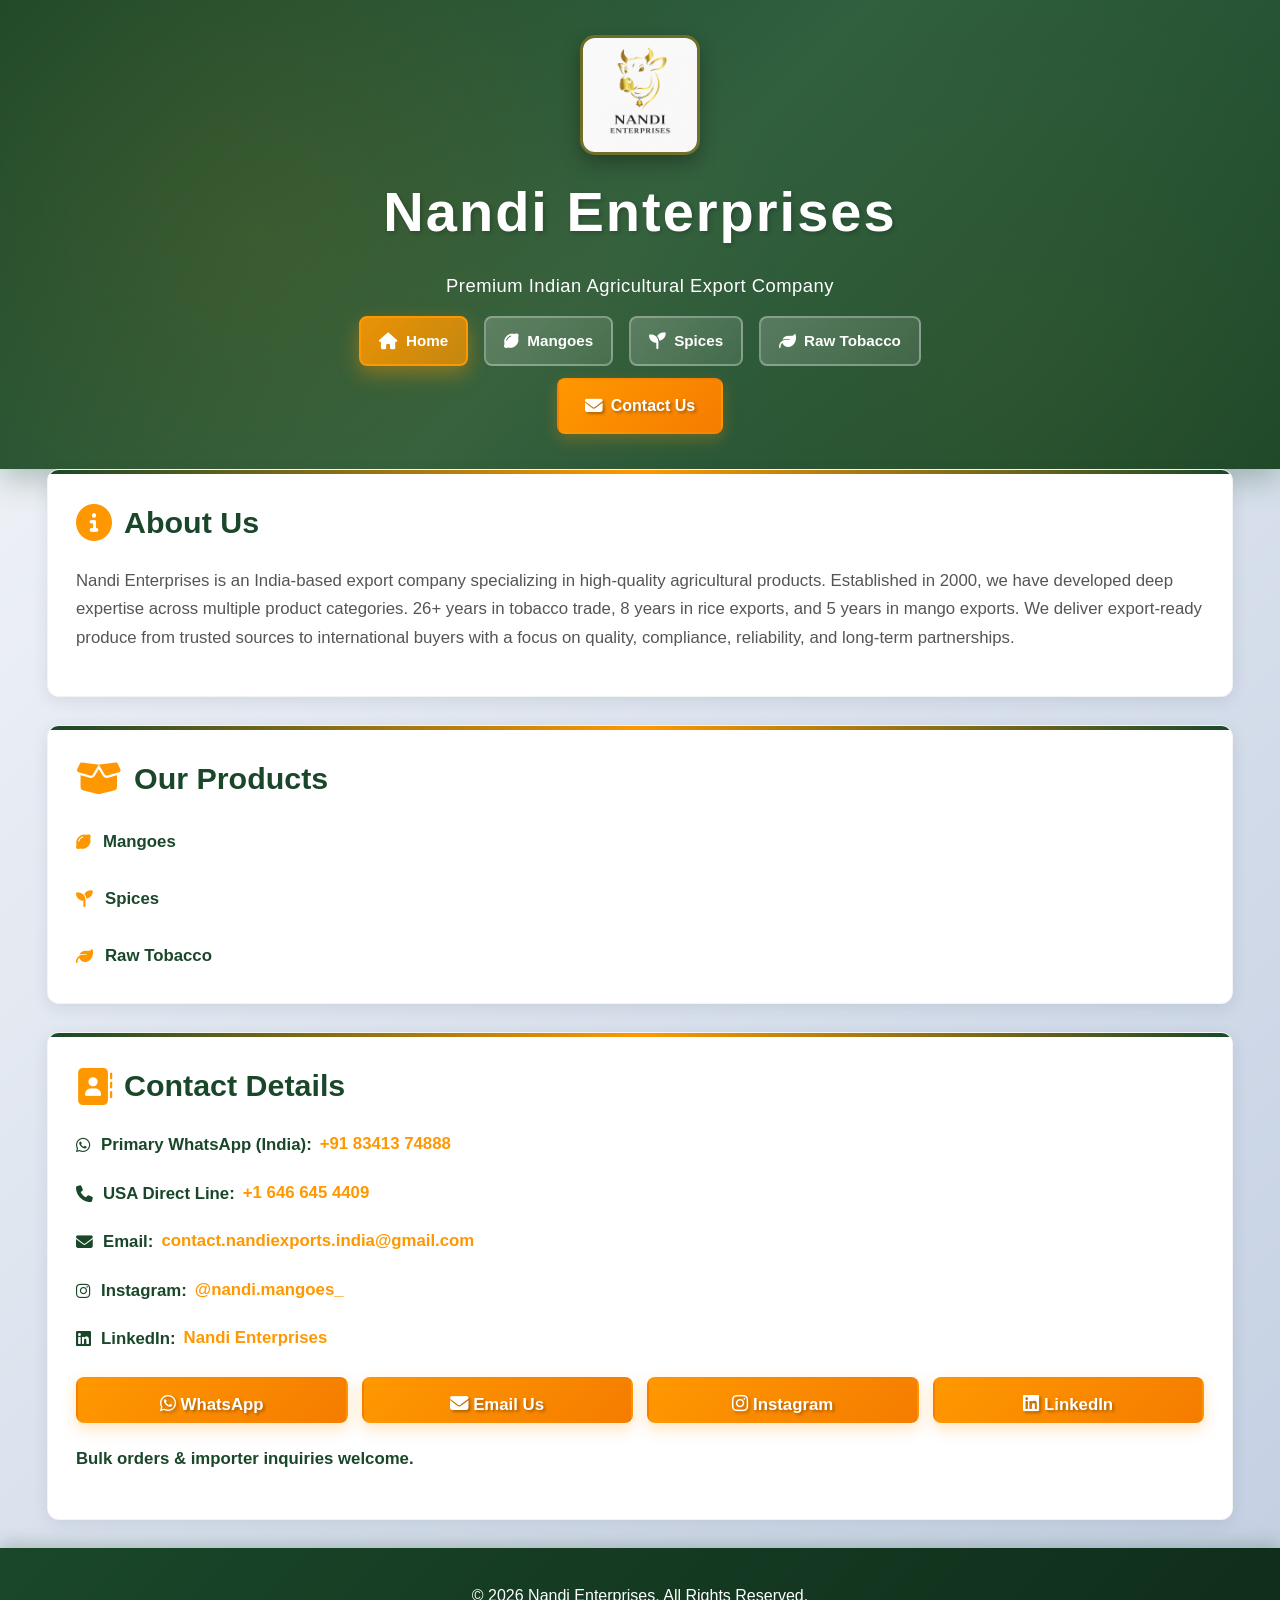
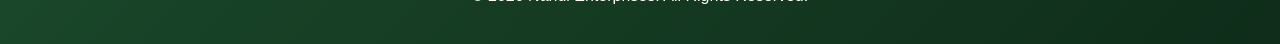
==== commit e2b72754: "updated the code for scrolling" ====
--- a/index.html
+++ b/index.html
@@ -25,7 +25,13 @@
     <div id="announcement-banner" class="announcement-banner">
       <div class="announcement-content">
         <i class="fas fa-bell"></i>
-        <span class="announcement-text">Pre-orders for mangoes will open on April 14, 12:00 AM EDT (USA – Connecticut Time). Stay tuned!</span>
+        <span class="announcement-text">Pre-orders for mangoes will open on April 14, 12:00 AM EST. Stay tuned!</span>
+        <i class="fas fa-bell"></i>
+        <i class="fas fa-bell"></i>
+        <span class="announcement-text">Pre-orders for mangoes will open on April 14, 12:00 AM EST. Stay tuned!</span>
+        <i class="fas fa-bell"></i>
+        <i class="fas fa-bell"></i>
+        <span class="announcement-text">Pre-orders for mangoes will open on April 14, 12:00 AM EST. Stay tuned!</span>
         <i class="fas fa-bell"></i>
       </div>
     </div>
@@ -36,7 +42,7 @@
   <section class="card">
     <h2><i class="fas fa-info-circle"></i> About Us</h2>
     <p>
-      Nandi Enterprises is an India-based export company specializing in high-quality agricultural products. Established in 2000, we have developed deep expertise across multiple product categories — 26+ years in tobacco trade, 8 years in rice exports, and 5 years in mango exports. We deliver export-ready produce from trusted sources to international buyers with a focus on quality, compliance, reliability, and long-term partnerships.
+      Nandi Enterprises is an India-based export company specializing in high-quality agricultural products. Established in 2000, we have developed deep expertise across multiple product categories. 26+ years in tobacco trade, 8 years in rice exports, and 5 years in mango exports. We deliver export-ready produce from trusted sources to international buyers with a focus on quality, compliance, reliability, and long-term partnerships.
     </p>
   </section>
 
@@ -50,16 +56,7 @@
   </section>
 
   <section id="contact" class="card">
-    <h2><i class="fas fa-address-book"></i> Contact Details</h2>
-
-    <div id="announcement-banner" class="announcement-banner">
-      <div class="announcement-content">
-        <i class="fas fa-bell"></i>
-        <span class="announcement-text">Pre-orders for mangoes will open on April 14, 12:00 AM EDT (USA – Connecticut Time). Stay tuned!</span>
-        <i class="fas fa-bell"></i>
-      </div>
-    </div>
-
+    <h2><i class="fas fa-address-book"></i> Contact Details</h2>    
     <p><b><i class="fab fa-whatsapp"></i> Primary WhatsApp (India):</b>
       <a href="https://wa.me/918341374888" target="_blank">+91 83413 74888</a>
     </p>
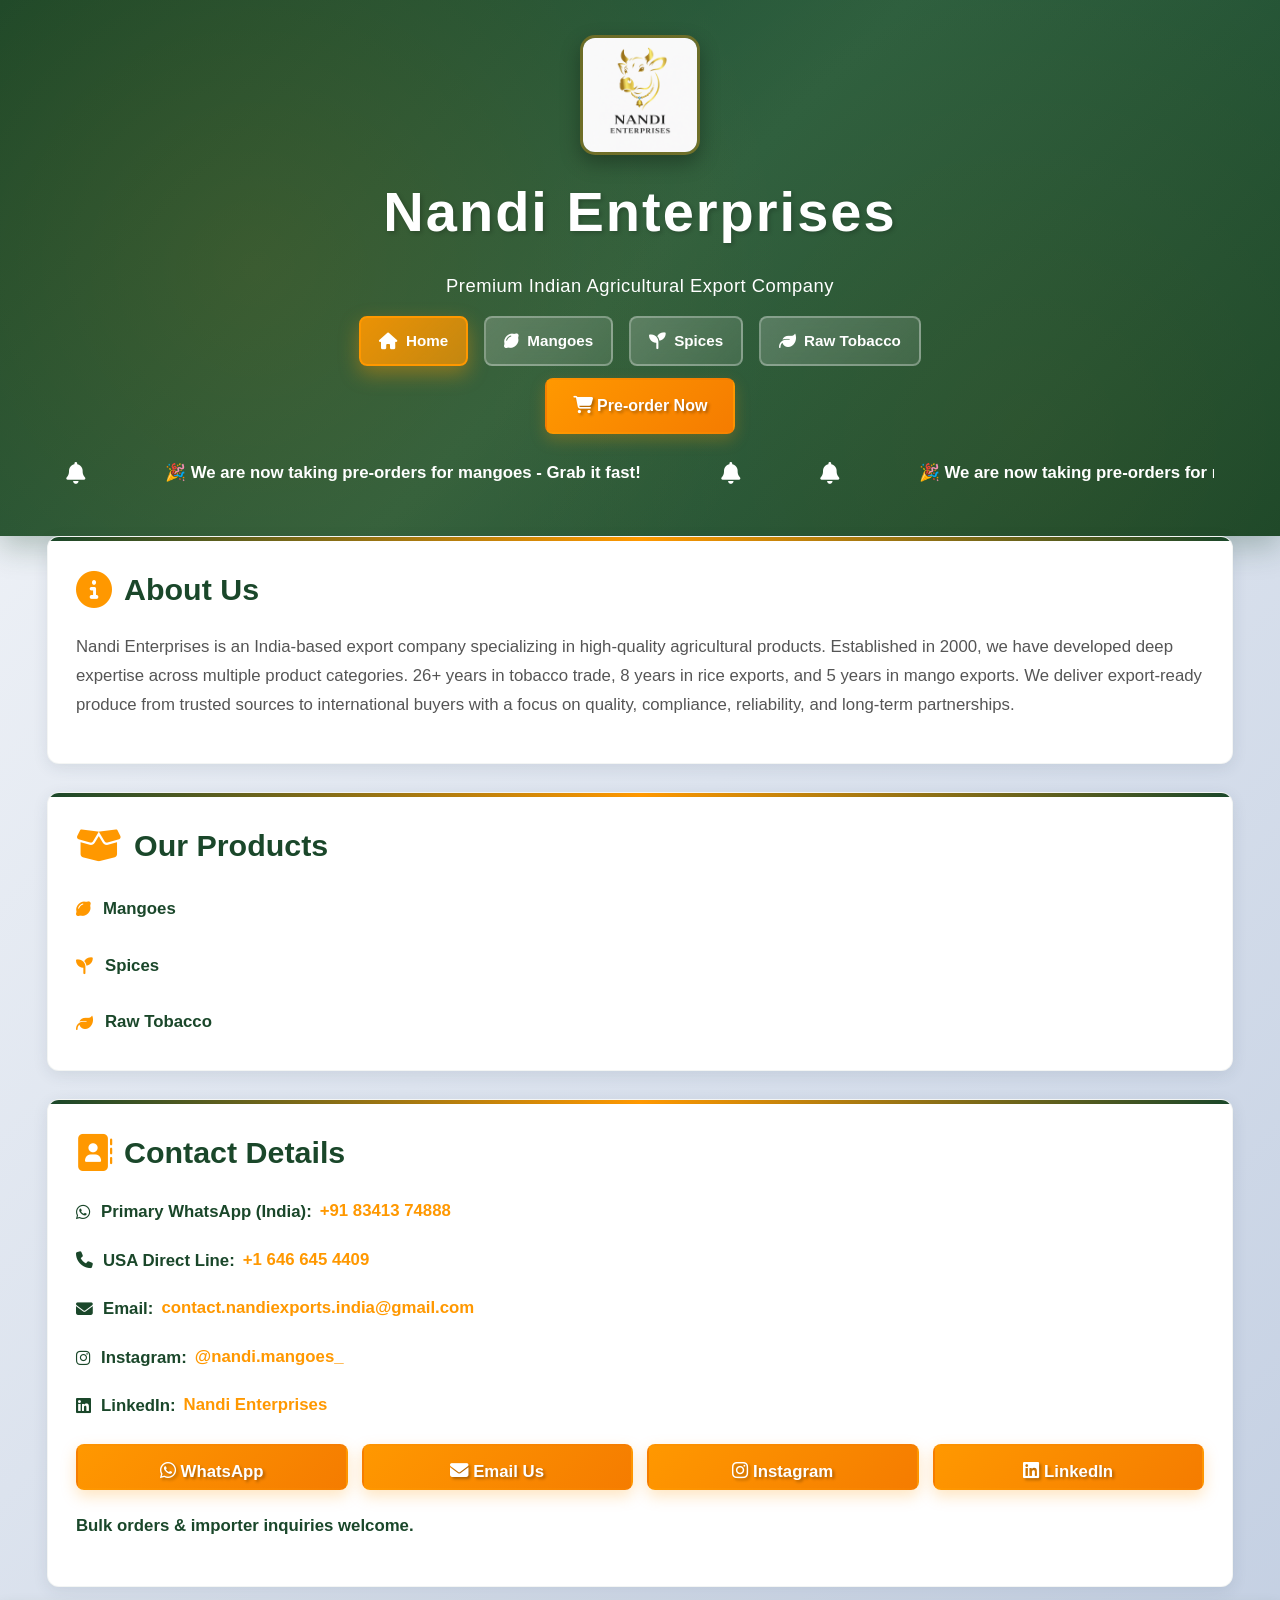
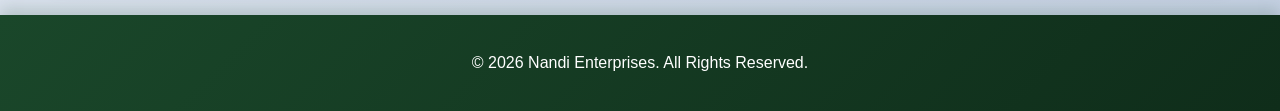
==== commit 61b3c59b: "Revert to actual deadline: April 14 2026 12:01 AM EST - pre-order feature ready for launch" ====
--- a/index.html
+++ b/index.html
@@ -21,7 +21,8 @@
       <a href="spices.html"><i class="fas fa-seedling"></i> Spices</a>
       <a href="raw-tobacco.html"><i class="fas fa-leaf"></i> Raw Tobacco</a>
     </nav>
-    <a class="btn" href="#contact"><i class="fas fa-envelope"></i> Contact Us</a>
+    <a id="contact-us-btn" class="btn" href="#contact"><i class="fas fa-envelope"></i> Contact Us</a>
+    <a id="preorder-btn" href="https://docs.google.com/forms/d/e/1FAIpQLSe58K4BhrN2COjhzLW6MaZHS1R-U9zwXfd6Hzp9A9pT57UgTw/viewform?usp=header" target="_blank" class="btn hidden"><i class="fas fa-shopping-cart"></i> Pre-order Now</a>
     <div id="announcement-banner" class="announcement-banner">
       <div class="announcement-content">
         <i class="fas fa-bell"></i>
@@ -35,6 +36,21 @@
         <i class="fas fa-bell"></i>
       </div>
     </div>
+    
+    <div id="taking-orders-banner" class="announcement-banner hidden">
+      <div class="announcement-content">
+        <i class="fas fa-bell"></i>
+        <span class="announcement-text">🎉 We are now taking pre-orders for mangoes - Grab it fast!</span>
+        <i class="fas fa-bell"></i>
+        <i class="fas fa-bell"></i>
+        <span class="announcement-text">🎉 We are now taking pre-orders for mangoes - Grab it fast!</span>
+        <i class="fas fa-bell"></i>
+        <i class="fas fa-bell"></i>
+        <span class="announcement-text">🎉 We are now taking pre-orders for mangoes - Grab it fast!</span>
+        <i class="fas fa-bell"></i>
+      </div>
+    </div>
+    
   </div>
 </header>
 
@@ -125,18 +141,26 @@
   // Handle announcement banner visibility based on deadline
   function checkAnnouncementDeadline() {
     const banner = document.getElementById('announcement-banner');
-    if (!banner) return;
+    const takingOrdersBanner = document.getElementById('taking-orders-banner');
+    const contactUsBtn = document.getElementById('contact-us-btn');
+    const preorderBtn = document.getElementById('preorder-btn');
     
-    // Deadline: April 14, 2026, 12:00 AM EDT (UTC-4)
-    // Convert to UTC: April 14, 2026, 04:00 UTC
-    const deadlineUTC = new Date('2026-04-14T04:00:00Z');
+    // Pre-order deadline: April 14, 2026, 12:01 AM EST (UTC-5)
+    // Convert to UTC: April 14, 2026, 05:01 UTC
+    const preorderDeadlineUTC = new Date('2026-04-14T05:01:00Z');
     const now = new Date();
     
-    // If current time is past the deadline, hide the banner
-    if (now >= deadlineUTC) {
-      banner.classList.add('hidden');
+    // Show pre-order button and taking orders announcement, hide contact us button and opening soon announcement after deadline
+    if (now >= preorderDeadlineUTC) {
+      if (banner) banner.classList.add('hidden');
+      if (takingOrdersBanner) takingOrdersBanner.classList.remove('hidden');
+      if (contactUsBtn) contactUsBtn.classList.add('hidden');
+      if (preorderBtn) preorderBtn.classList.remove('hidden');
     } else {
-      banner.classList.remove('hidden');
+      if (banner) banner.classList.remove('hidden');
+      if (takingOrdersBanner) takingOrdersBanner.classList.add('hidden');
+      if (contactUsBtn) contactUsBtn.classList.remove('hidden');
+      if (preorderBtn) preorderBtn.classList.add('hidden');
     }
   }
   
--- a/style.css
+++ b/style.css
@@ -389,8 +389,8 @@
 .announcement-content {
   display: flex;
   align-items: center;
-  gap: 15px;
-  animation: scroll-announcement 15s linear infinite;
+  gap: 80px;
+  animation: scroll-announcement 50s linear infinite;
   white-space: nowrap;
   color: white;
   font-weight: 600;
@@ -416,6 +416,19 @@
 }
 
 .announcement-banner.hidden {
+  display: none;
+}
+
+#contact-us-btn.hidden {
+  display: none;
+}
+
+/* ===== PRE-ORDER BUTTON ===== */
+#preorder-btn {
+  display: inline-block;
+}
+
+#preorder-btn.hidden {
   display: none;
 }
 
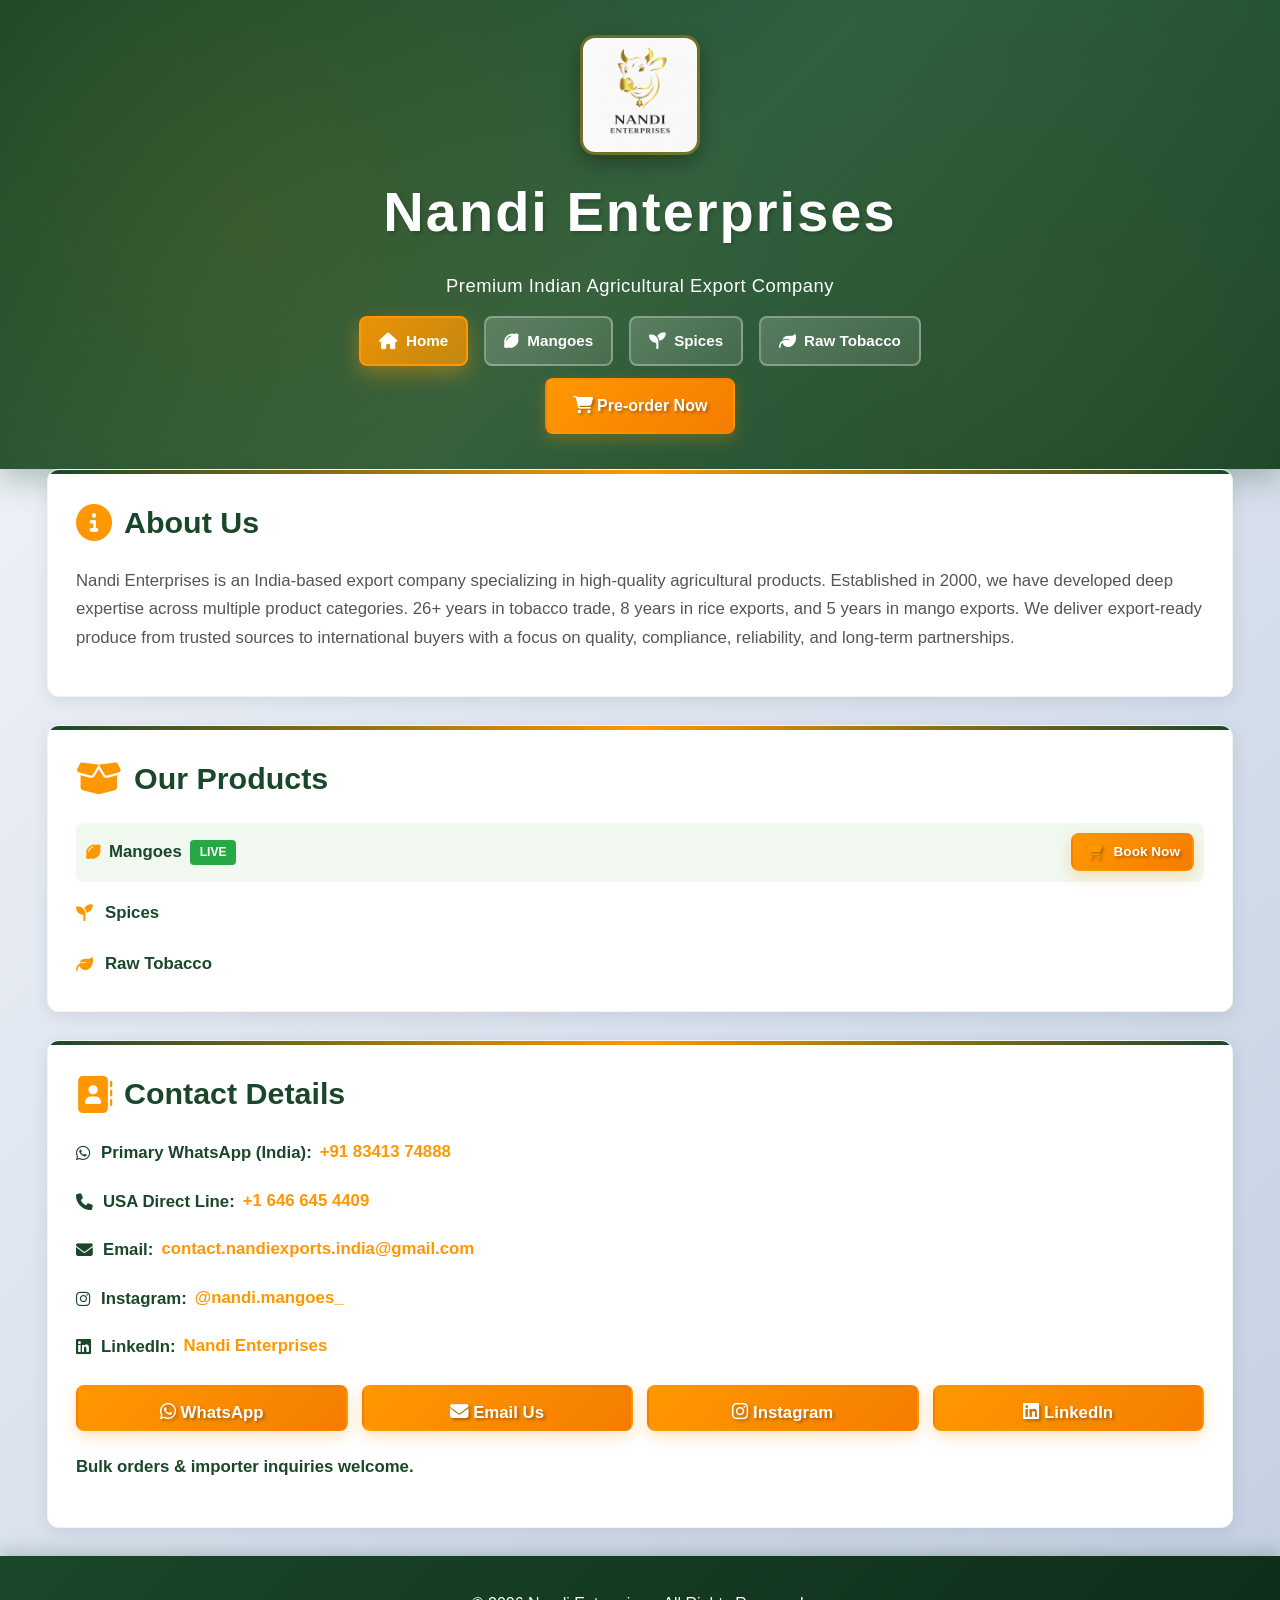
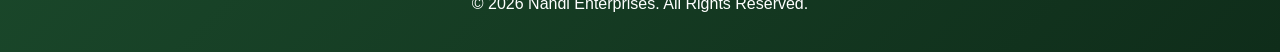
==== commit 70cd3eea: "updated data page" ====
--- a/index.html
+++ b/index.html
@@ -21,35 +21,7 @@
       <a href="spices.html"><i class="fas fa-seedling"></i> Spices</a>
       <a href="raw-tobacco.html"><i class="fas fa-leaf"></i> Raw Tobacco</a>
     </nav>
-    <a id="contact-us-btn" class="btn" href="#contact"><i class="fas fa-envelope"></i> Contact Us</a>
-    <a id="preorder-btn" href="https://docs.google.com/forms/d/e/1FAIpQLSe58K4BhrN2COjhzLW6MaZHS1R-U9zwXfd6Hzp9A9pT57UgTw/viewform?usp=header" target="_blank" class="btn hidden"><i class="fas fa-shopping-cart"></i> Pre-order Now</a>
-    <div id="announcement-banner" class="announcement-banner">
-      <div class="announcement-content">
-        <i class="fas fa-bell"></i>
-        <span class="announcement-text">Pre-orders for mangoes will open on April 14, 12:00 AM EST. Stay tuned!</span>
-        <i class="fas fa-bell"></i>
-        <i class="fas fa-bell"></i>
-        <span class="announcement-text">Pre-orders for mangoes will open on April 14, 12:00 AM EST. Stay tuned!</span>
-        <i class="fas fa-bell"></i>
-        <i class="fas fa-bell"></i>
-        <span class="announcement-text">Pre-orders for mangoes will open on April 14, 12:00 AM EST. Stay tuned!</span>
-        <i class="fas fa-bell"></i>
-      </div>
-    </div>
-    
-    <div id="taking-orders-banner" class="announcement-banner hidden">
-      <div class="announcement-content">
-        <i class="fas fa-bell"></i>
-        <span class="announcement-text">🎉 We are now taking pre-orders for mangoes - Grab it fast!</span>
-        <i class="fas fa-bell"></i>
-        <i class="fas fa-bell"></i>
-        <span class="announcement-text">🎉 We are now taking pre-orders for mangoes - Grab it fast!</span>
-        <i class="fas fa-bell"></i>
-        <i class="fas fa-bell"></i>
-        <span class="announcement-text">🎉 We are now taking pre-orders for mangoes - Grab it fast!</span>
-        <i class="fas fa-bell"></i>
-      </div>
-    </div>
+    <a id="preorder-btn" href="https://forms.gle/kWieJ5fxS3RY4bDJA" target="_blank" class="btn"><i class="fas fa-shopping-cart"></i> Pre-order Now</a>
     
   </div>
 </header>
@@ -64,8 +36,15 @@
 
   <section class="card">
     <h2><i class="fas fa-box-open"></i> Our Products</h2>
-    <ul>
-      <li><a href="mangoes.html"><i class="fas fa-lemon"></i> Mangoes</a></li>
+    <ul style="display: flex; flex-direction: column; gap: 12px;">
+      <li style="display: flex; align-items: center; gap: 12px; padding: 10px; background-color: #f0f8f0; border-radius: 8px;">
+        <a href="mangoes.html" style="display: flex; align-items: center; gap: 8px; flex: 1;">
+          <i class="fas fa-lemon"></i> 
+          Mangoes 
+          <span style="background-color: #28a745; color: white; padding: 3px 10px; border-radius: 4px; font-size: 0.75rem; font-weight: bold;">LIVE</span>
+        </a>
+        <a href="https://forms.gle/kWieJ5fxS3RY4bDJA" target="_blank" class="btn" style="padding: 6px 12px; font-size: 0.85rem; white-space: nowrap;"><i class="fas fa-shopping-cart"></i> Book Now</a>
+      </li>
       <li><a href="spices.html"><i class="fas fa-seedling"></i> Spices</a></li>
       <li><a href="raw-tobacco.html"><i class="fas fa-leaf"></i> Raw Tobacco</a></li>
     </ul>
@@ -138,37 +117,7 @@
   highlightCurrentNav();
   document.addEventListener('DOMContentLoaded', highlightCurrentNav);
 
-  // Handle announcement banner visibility based on deadline
-  function checkAnnouncementDeadline() {
-    const banner = document.getElementById('announcement-banner');
-    const takingOrdersBanner = document.getElementById('taking-orders-banner');
-    const contactUsBtn = document.getElementById('contact-us-btn');
-    const preorderBtn = document.getElementById('preorder-btn');
-    
-    // Pre-order deadline: April 14, 2026, 12:01 AM EST (UTC-5)
-    // Convert to UTC: April 14, 2026, 05:01 UTC
-    const preorderDeadlineUTC = new Date('2026-04-14T05:01:00Z');
-    const now = new Date();
-    
-    // Show pre-order button and taking orders announcement, hide contact us button and opening soon announcement after deadline
-    if (now >= preorderDeadlineUTC) {
-      if (banner) banner.classList.add('hidden');
-      if (takingOrdersBanner) takingOrdersBanner.classList.remove('hidden');
-      if (contactUsBtn) contactUsBtn.classList.add('hidden');
-      if (preorderBtn) preorderBtn.classList.remove('hidden');
-    } else {
-      if (banner) banner.classList.remove('hidden');
-      if (takingOrdersBanner) takingOrdersBanner.classList.add('hidden');
-      if (contactUsBtn) contactUsBtn.classList.remove('hidden');
-      if (preorderBtn) preorderBtn.classList.add('hidden');
-    }
-  }
-  
-  // Check on page load
-  checkAnnouncementDeadline();
-  
-  // Recheck every minute to ensure accuracy
-  setInterval(checkAnnouncementDeadline, 60000);
+
 </script>
 
 </body>
